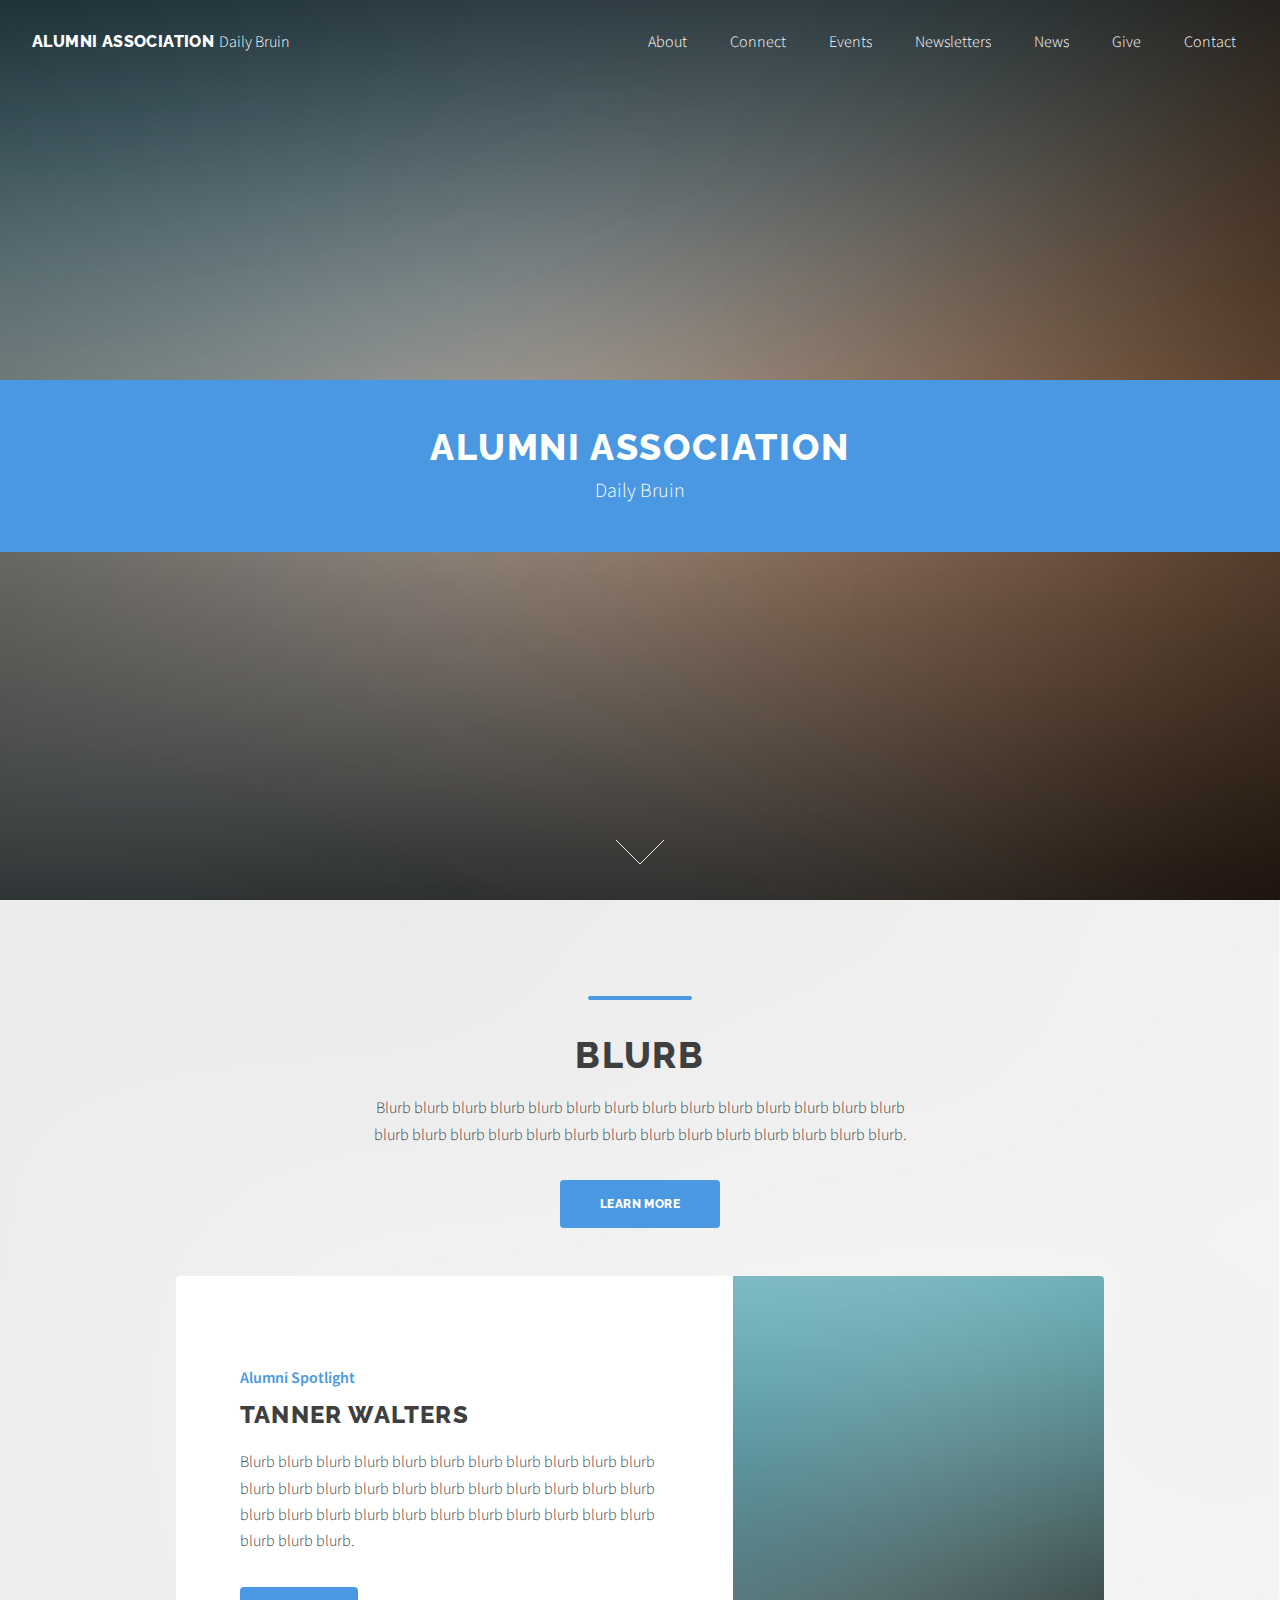
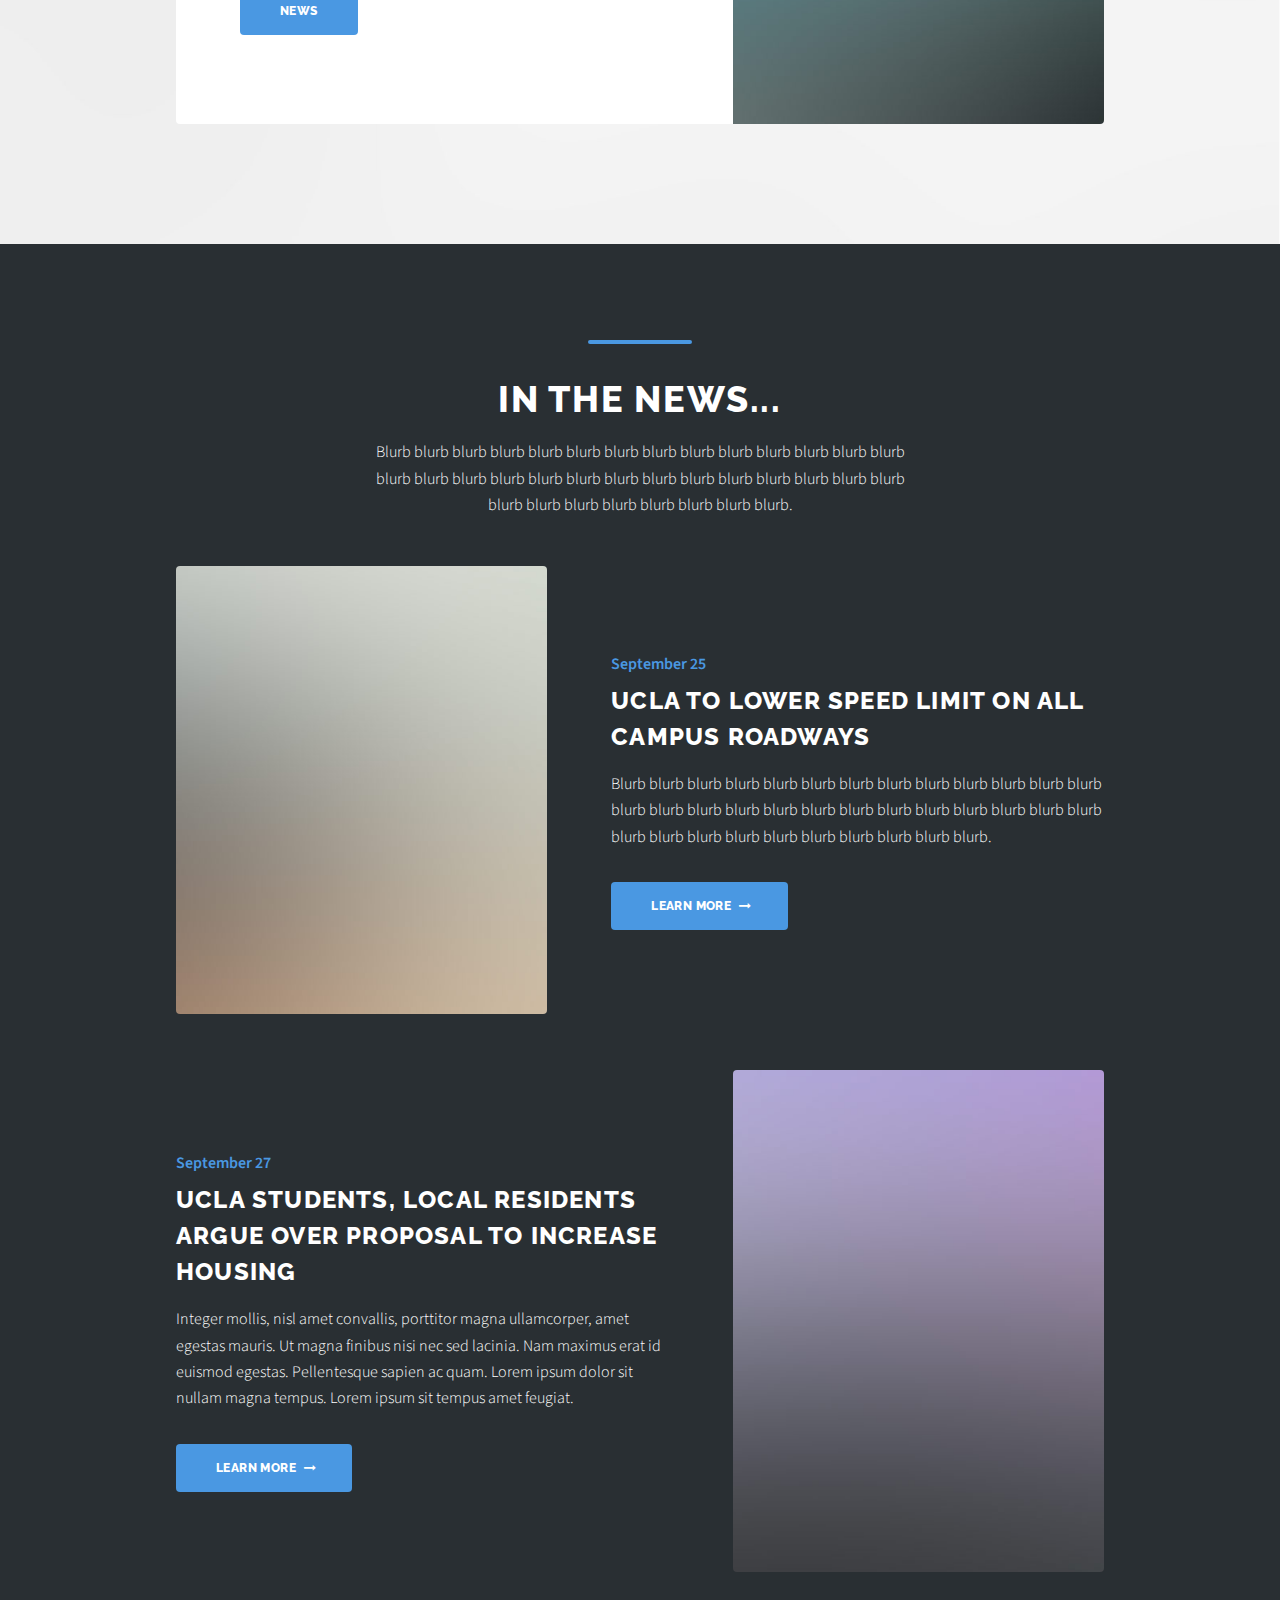
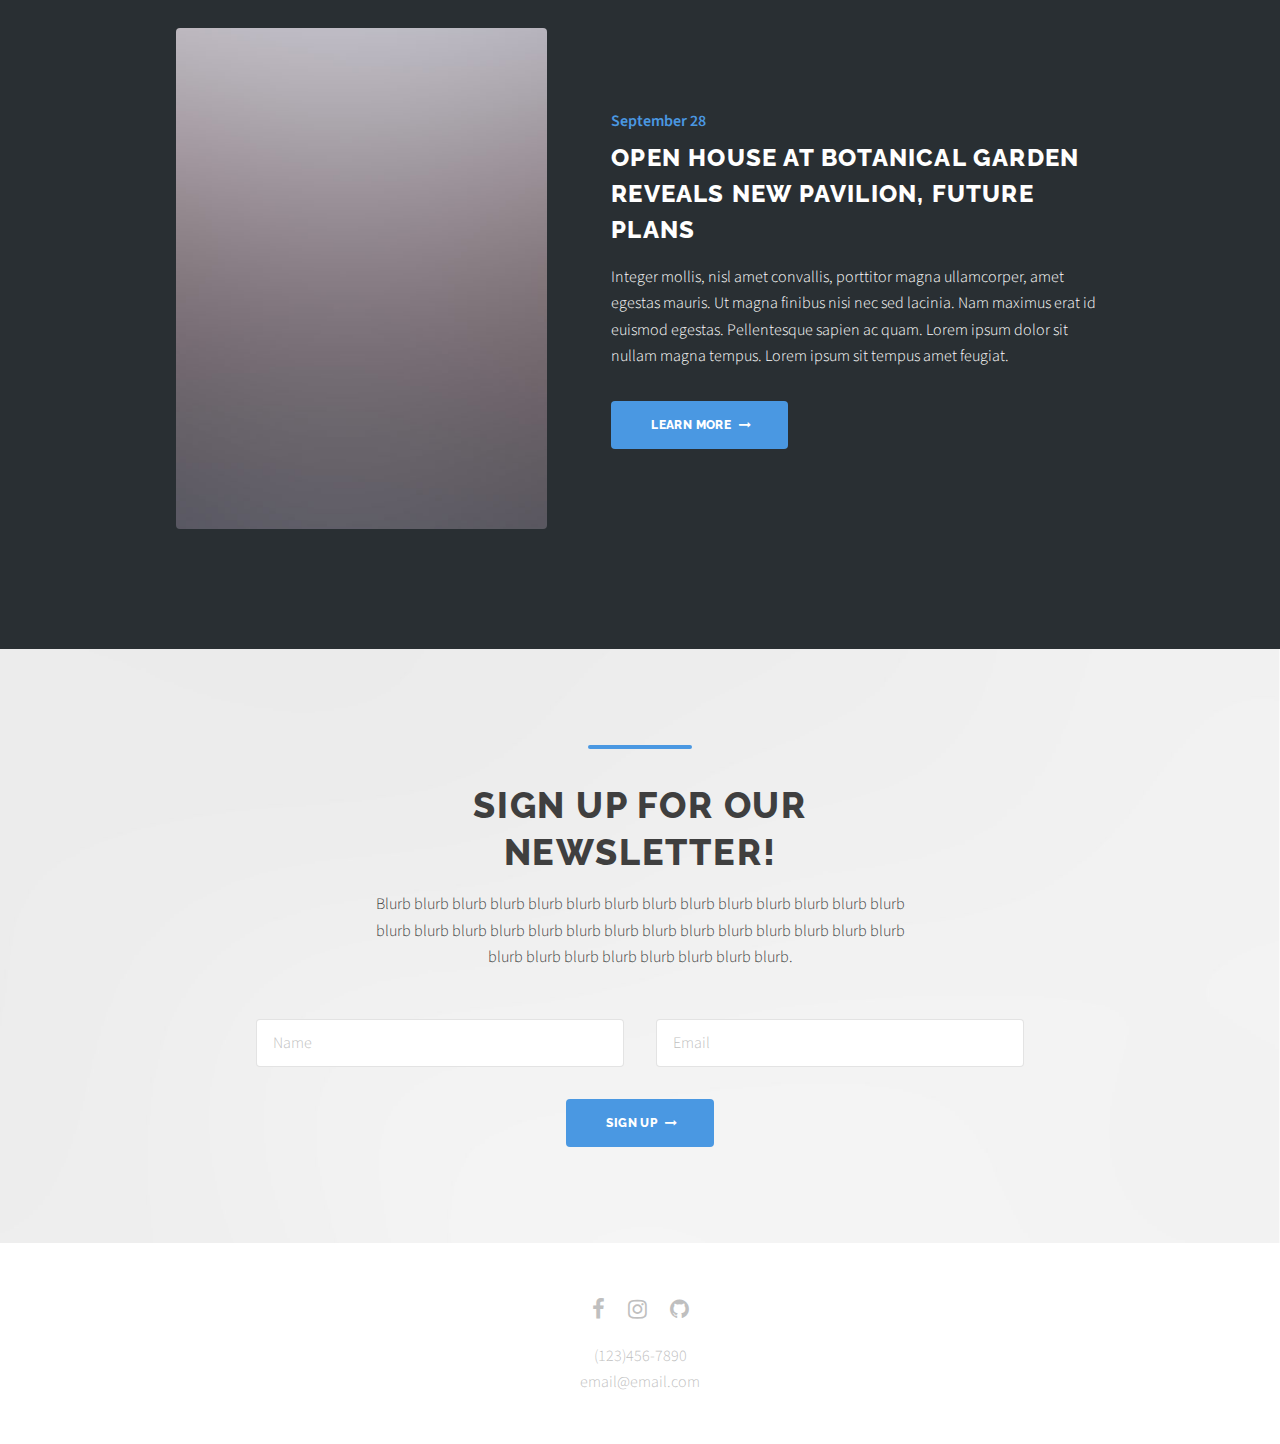
==== index.html @ 94f905a7 "initial commit" ====
<!DOCTYPE HTML>
<html>
	<head>
		<title>Untitled</title>
		<meta charset="utf-8" />
		<meta name="viewport" content="width=device-width, initial-scale=1" />
		<link rel="stylesheet" href="assets/css/main.css" />
	</head>
	<body>

		<!-- Wrapper -->
			<div id="wrapper">

				<!-- Header -->
					<header id="header" class="alt">

						<!-- Logo -->
							<div class="logo">
								<a href="index.html"><strong>Alumni Association </strong>Daily Bruin</a>
							</div>

						<!-- Nav -->
							<nav id="nav">
								<ul>
									<li><a href="about.html">About</a></li>
									<li><a href="connect.html">Connect</a></li>
									<li><a href="events.html">Events</a></li>
									<li><a href="newsletters.html">Newsletters</a></li>
									<li><a href="news.html">News</a></li>
									<li><a href="give.html">Give</a></li>
									<li><a href="contact.html">Contact</a></li>
									<!-- <li>
										<a href="#" class="icon fa-angle-down">Dropdown</a>
										<ul>
											<li><a href="#">Option One</a></li>
											<li><a href="#">Option Two</a></li>
											<li><a href="#">Option Three</a></li>
											<li>
												<a href="#">Submenu</a>
												<ul>
													<li><a href="#">Option One</a></li>
													<li><a href="#">Option Two</a></li>
													<li><a href="#">Option Three</a></li>
													<li><a href="#">Option Four</a></li>
												</ul>
											</li>
										</ul>
									</li> -->
								</ul>
							</nav>

					</header>

				<!-- Banner -->
					<section id="banner">
						<div class="content">
							<h1>Alumni Association</h1>
							<p>Daily Bruin</p>
						</div>
						<a href="#first" class="more scrolly">Learn More</a>
					</section>

				<!-- Section -->
					<section class="main alt" id="first">
						<header>
							<h2>Blurb</h2>
							<p>Blurb blurb blurb blurb blurb blurb blurb blurb blurb blurb blurb blurb blurb blurb blurb blurb blurb blurb blurb blurb blurb blurb blurb blurb blurb blurb blurb blurb.</p>
							<button href="">Learn more</button>
						</header>
						<div class="inner">
							<article class="post style2">
								<div class="content">
									<header>
										<span class="category">Alumni Spotlight</span>
										<h3>Tanner Walters</h3>
									</header>
									<p>Blurb blurb blurb blurb blurb blurb blurb blurb blurb blurb blurb blurb blurb blurb blurb blurb blurb blurb blurb blurb blurb blurb blurb blurb blurb blurb blurb blurb blurb blurb blurb blurb blurb blurb blurb blurb.</p>
									<ul class="actions">
										<li><a href="#" class="button">News</a></li>
									</ul>
								</div>
								<div class="image" data-position="center"><img src="images/pic05.jpg" alt="" /></div>
							</article>
							<!-- <article class="post style2 alt">
								<div class="content">
									<header>
										<span class="category">Magna sed</span>
										<h3>Integer nulla</h3>
									</header>
									<p>Integer mollis, nisl amet convallis, porttitor magna ullamcorper, amet egestas mauris. Ut magna finibus nisi nec sed lacinia. Nam maximus erat id euismod egestas. Pellentesque sapien ac quam. Lorem ipsum dolor sit nullam magna tempus.</p>
									<ul class="actions">
										<li><a href="#" class="button next">Learn More</a></li>
									</ul>
								</div>
								<div class="image" data-position="center"><img src="images/pic06.jpg" alt="" /></div>
							</article> -->
						</div>
					</section>

				<!-- Section -->
					<!-- <section class="main">
						<header>
							<h2>Mauris sed lorem</h2>
							<p>Aenean ornare velit lacus varius enim ullamcorper proin aliquam facilisis ante sed etiam magna interdum congue. Sed consequat amet dolor magna consequat. Lorem ipsum dolor amet nullam sed etiam veroeros.</p>
						</header>
						<div class="inner">
							<ul class="faces">
								<li>
									<span class="image"><img src="images/pic01.jpg" alt="" /></span>
									<h3>Jane Doe</h3>
									<p>Sed magna etiam</p>
								</li>
								<li>
									<span class="image"><img src="images/pic02.jpg" alt="" /></span>
									<h3>John Smith</h3>
									<p>Ipsum et dolor</p>
								</li>
								<li>
									<span class="image"><img src="images/pic03.jpg" alt="" /></span>
									<h3>Kate Anderson</h3>
									<p>Euismod convallis</p>
								</li>
								<li>
									<span class="image"><img src="images/pic04.jpg" alt="" /></span>
									<h3>Alex Marks</h3>
									<p>Mauris aliquam</p>
								</li>
							</ul>
						</div>
					</section> -->

				<!-- Section -->
					<section class="main accent2">
						<header>
							<h2>In the news...</h2>
							<p>Blurb blurb blurb blurb blurb blurb blurb blurb blurb blurb blurb blurb blurb blurb blurb blurb blurb blurb blurb blurb blurb blurb blurb blurb blurb blurb blurb blurb blurb blurb blurb blurb blurb blurb blurb blurb.</p>
						</header>
						<div class="inner">
							<article class="post alt">
								<div class="content">
									<header>
										<span class="category">September 25</span>
										<h3>UCLA to lower speed limit on all campus roadways</h3>
									</header>
									<p>Blurb blurb blurb blurb blurb blurb blurb blurb blurb blurb blurb blurb blurb blurb blurb blurb blurb blurb blurb blurb blurb blurb blurb blurb blurb blurb blurb blurb blurb blurb blurb blurb blurb blurb blurb blurb.</p>
									<ul class="actions">
										<li><a href="#" class="button next">Learn More</a></li>
									</ul>
								</div>
								<div class="image" data-position="center"><img src="images/pic07.jpg" alt="" /></div>
							</article>
							<article class="post">
								<div class="content">
									<header>
										<span class="category">September 27</span>
										<h3>UCLA students, local residents argue over proposal to increase housing</h3>
									</header>
									<p>Integer mollis, nisl amet convallis, porttitor magna ullamcorper, amet egestas mauris. Ut magna finibus nisi nec sed lacinia. Nam maximus erat id euismod egestas. Pellentesque sapien ac quam. Lorem ipsum dolor sit nullam magna tempus. Lorem ipsum sit tempus amet feugiat.</p>
									<ul class="actions">
										<li><a href="#" class="button next">Learn More</a></li>
									</ul>
								</div>
								<div class="image" data-position="center"><img src="images/pic08.jpg" alt="" /></div>
							</article>
							<article class="post alt">
								<div class="content">
									<header>
										<span class="category">September 28</span>
										<h3>Open house at botanical garden reveals new pavilion, future plans</h3>
									</header>
									<p>Integer mollis, nisl amet convallis, porttitor magna ullamcorper, amet egestas mauris. Ut magna finibus nisi nec sed lacinia. Nam maximus erat id euismod egestas. Pellentesque sapien ac quam. Lorem ipsum dolor sit nullam magna tempus. Lorem ipsum sit tempus amet feugiat.</p>
									<ul class="actions">
										<li><a href="#" class="button next">Learn More</a></li>
									</ul>
								</div>
								<div class="image" data-position="center"><img src="images/pic09.jpg" alt="" /></div>
							</article>
						</div>
					</section>

				<!-- Section -->
					<section class="main alt special">
						<header>
							<h2>Sign up for our newsletter!</h2>
							<p>Blurb blurb blurb blurb blurb blurb blurb blurb blurb blurb blurb blurb blurb blurb blurb blurb blurb blurb blurb blurb blurb blurb blurb blurb blurb blurb blurb blurb blurb blurb blurb blurb blurb blurb blurb blurb.</p>
						</header>
						<div class="inner narrow">
							<form action="#" method="post">
								<div class="field half">
									<input name="name" id="name" placeholder="Name" type="text" />
								</div>
								<div class="field half">
									<input name="email" id="email" placeholder="Email" type="email" />
								</div>
								<ul class="actions">
									<li><button class="button next" type="submit">Sign up</button></li>
								</ul>
							</form>
						</div>
					</section>

				<!-- Footer -->
					<footer id="footer">
						<ul class="icons">
							<!-- <li><a href="#" class="icon alt fa-twitter"><span class="label">Twitter</span></a></li> -->
							<li><a href="#" class="icon alt fa-facebook"><span class="label">Facebook</span></a></li>
							<li><a href="#" class="icon alt fa-instagram"><span class="label">Instagram</span></a></li>
							<li><a href="#" class="icon alt fa-github"><span class="label">GitHub</span></a></li>
							<!-- <li><a href="#" class="icon alt fa-phone"><span class="label">Phone</span></a></li> -->
							<!-- <li><a href="#" class="icon alt fa-envelope-o"><span class="label">Email</span></a></li> -->
						</ul>
						<p class="copyright">
							(123)456-7890<br>
							email@email.com						
						</p>
					</footer>

			</div>

		<!-- Scripts -->
			<script src="assets/js/jquery.min.js"></script>
			<script src="assets/js/jquery.dropotron.min.js"></script>
			<script src="assets/js/jquery.scrollex.min.js"></script>
			<script src="assets/js/jquery.scrolly.min.js"></script>
			<script src="assets/js/skel.min.js"></script>
			<script src="assets/js/util.js"></script>
			<script src="assets/js/main.js"></script>

	</body>
</html>
---- assets/css/main.css ----
@import url(font-awesome.min.css);
@import url("https://fonts.googleapis.com/css?family=Raleway:800|Source+Sans+Pro:300,300i,600,600i");

/* Reset */

	html, body, div, span, applet, object, iframe, h1, h2, h3, h4, h5, h6, p, blockquote, pre, a, abbr, acronym, address, big, cite, code, del, dfn, em, img, ins, kbd, q, s, samp, small, strike, strong, sub, sup, tt, var, b, u, i, center, dl, dt, dd, ol, ul, li, fieldset, form, label, legend, table, caption, tbody, tfoot, thead, tr, th, td, article, aside, canvas, details, embed, figure, figcaption, footer, header, hgroup, menu, nav, output, ruby, section, summary, time, mark, audio, video {
		margin: 0;
		padding: 0;
		border: 0;
		font-size: 100%;
		font: inherit;
		vertical-align: baseline;
	}

	article, aside, details, figcaption, figure, footer, header, hgroup, menu, nav, section {
		display: block;
	}

	body {
		line-height: 1;
	}

	ol, ul {
		list-style: none;
	}

	blockquote, q {
		quotes: none;
	}

	blockquote:before, blockquote:after, q:before, q:after {
		content: '';
		content: none;
	}

	table {
		border-collapse: collapse;
		border-spacing: 0;
	}

	body {
		-webkit-text-size-adjust: none;
	}

/* Box Model */

	*, *:before, *:after {
		-moz-box-sizing: border-box;
		-webkit-box-sizing: border-box;
		box-sizing: border-box;
	}

/* Grid */

	.row {
		border-bottom: solid 1px transparent;
		-moz-box-sizing: border-box;
		-webkit-box-sizing: border-box;
		box-sizing: border-box;
	}

	.row > * {
		float: left;
		-moz-box-sizing: border-box;
		-webkit-box-sizing: border-box;
		box-sizing: border-box;
	}

	.row:after, .row:before {
		content: '';
		display: block;
		clear: both;
		height: 0;
	}

	.row.uniform > * > :first-child {
		margin-top: 0;
	}

	.row.uniform > * > :last-child {
		margin-bottom: 0;
	}

	.row.\30 \25 > * {
		padding: 0 0 0 0rem;
	}

	.row.\30 \25 {
		margin: 0 0 -1px 0rem;
	}

	.row.uniform.\30 \25 > * {
		padding: 0rem 0 0 0rem;
	}

	.row.uniform.\30 \25 {
		margin: 0rem 0 -1px 0rem;
	}

	.row > * {
		padding: 0 0 0 1.5rem;
	}

	.row {
		margin: 0 0 -1px -1.5rem;
	}

	.row.uniform > * {
		padding: 1.5rem 0 0 1.5rem;
	}

	.row.uniform {
		margin: -1.5rem 0 -1px -1.5rem;
	}

	.row.\32 00\25 > * {
		padding: 0 0 0 3rem;
	}

	.row.\32 00\25 {
		margin: 0 0 -1px -3rem;
	}

	.row.uniform.\32 00\25 > * {
		padding: 3rem 0 0 3rem;
	}

	.row.uniform.\32 00\25 {
		margin: -3rem 0 -1px -3rem;
	}

	.row.\31 50\25 > * {
		padding: 0 0 0 2.25rem;
	}

	.row.\31 50\25 {
		margin: 0 0 -1px -2.25rem;
	}

	.row.uniform.\31 50\25 > * {
		padding: 2.25rem 0 0 2.25rem;
	}

	.row.uniform.\31 50\25 {
		margin: -2.25rem 0 -1px -2.25rem;
	}

	.row.\35 0\25 > * {
		padding: 0 0 0 0.75rem;
	}

	.row.\35 0\25 {
		margin: 0 0 -1px -0.75rem;
	}

	.row.uniform.\35 0\25 > * {
		padding: 0.75rem 0 0 0.75rem;
	}

	.row.uniform.\35 0\25 {
		margin: -0.75rem 0 -1px -0.75rem;
	}

	.row.\32 5\25 > * {
		padding: 0 0 0 0.375rem;
	}

	.row.\32 5\25 {
		margin: 0 0 -1px -0.375rem;
	}

	.row.uniform.\32 5\25 > * {
		padding: 0.375rem 0 0 0.375rem;
	}

	.row.uniform.\32 5\25 {
		margin: -0.375rem 0 -1px -0.375rem;
	}

	.\31 2u, .\31 2u\24 {
		width: 100%;
		clear: none;
		margin-left: 0;
	}

	.\31 1u, .\31 1u\24 {
		width: 91.6666666667%;
		clear: none;
		margin-left: 0;
	}

	.\31 0u, .\31 0u\24 {
		width: 83.3333333333%;
		clear: none;
		margin-left: 0;
	}

	.\39 u, .\39 u\24 {
		width: 75%;
		clear: none;
		margin-left: 0;
	}

	.\38 u, .\38 u\24 {
		width: 66.6666666667%;
		clear: none;
		margin-left: 0;
	}

	.\37 u, .\37 u\24 {
		width: 58.3333333333%;
		clear: none;
		margin-left: 0;
	}

	.\36 u, .\36 u\24 {
		width: 50%;
		clear: none;
		margin-left: 0;
	}

	.\35 u, .\35 u\24 {
		width: 41.6666666667%;
		clear: none;
		margin-left: 0;
	}

	.\34 u, .\34 u\24 {
		width: 33.3333333333%;
		clear: none;
		margin-left: 0;
	}

	.\33 u, .\33 u\24 {
		width: 25%;
		clear: none;
		margin-left: 0;
	}

	.\32 u, .\32 u\24 {
		width: 16.6666666667%;
		clear: none;
		margin-left: 0;
	}

	.\31 u, .\31 u\24 {
		width: 8.3333333333%;
		clear: none;
		margin-left: 0;
	}

	.\31 2u\24 + *,
	.\31 1u\24 + *,
	.\31 0u\24 + *,
	.\39 u\24 + *,
	.\38 u\24 + *,
	.\37 u\24 + *,
	.\36 u\24 + *,
	.\35 u\24 + *,
	.\34 u\24 + *,
	.\33 u\24 + *,
	.\32 u\24 + *,
	.\31 u\24 + * {
		clear: left;
	}

	.\-11u {
		margin-left: 91.66667%;
	}

	.\-10u {
		margin-left: 83.33333%;
	}

	.\-9u {
		margin-left: 75%;
	}

	.\-8u {
		margin-left: 66.66667%;
	}

	.\-7u {
		margin-left: 58.33333%;
	}

	.\-6u {
		margin-left: 50%;
	}

	.\-5u {
		margin-left: 41.66667%;
	}

	.\-4u {
		margin-left: 33.33333%;
	}

	.\-3u {
		margin-left: 25%;
	}

	.\-2u {
		margin-left: 16.66667%;
	}

	.\-1u {
		margin-left: 8.33333%;
	}

	@media screen and (max-width: 1680px) {

		.row > * {
			padding: 0 0 0 1.5rem;
		}

		.row {
			margin: 0 0 -1px -1.5rem;
		}

		.row.uniform > * {
			padding: 1.5rem 0 0 1.5rem;
		}

		.row.uniform {
			margin: -1.5rem 0 -1px -1.5rem;
		}

		.row.\32 00\25 > * {
			padding: 0 0 0 3rem;
		}

		.row.\32 00\25 {
			margin: 0 0 -1px -3rem;
		}

		.row.uniform.\32 00\25 > * {
			padding: 3rem 0 0 3rem;
		}

		.row.uniform.\32 00\25 {
			margin: -3rem 0 -1px -3rem;
		}

		.row.\31 50\25 > * {
			padding: 0 0 0 2.25rem;
		}

		.row.\31 50\25 {
			margin: 0 0 -1px -2.25rem;
		}

		.row.uniform.\31 50\25 > * {
			padding: 2.25rem 0 0 2.25rem;
		}

		.row.uniform.\31 50\25 {
			margin: -2.25rem 0 -1px -2.25rem;
		}

		.row.\35 0\25 > * {
			padding: 0 0 0 0.75rem;
		}

		.row.\35 0\25 {
			margin: 0 0 -1px -0.75rem;
		}

		.row.uniform.\35 0\25 > * {
			padding: 0.75rem 0 0 0.75rem;
		}

		.row.uniform.\35 0\25 {
			margin: -0.75rem 0 -1px -0.75rem;
		}

		.row.\32 5\25 > * {
			padding: 0 0 0 0.375rem;
		}

		.row.\32 5\25 {
			margin: 0 0 -1px -0.375rem;
		}

		.row.uniform.\32 5\25 > * {
			padding: 0.375rem 0 0 0.375rem;
		}

		.row.uniform.\32 5\25 {
			margin: -0.375rem 0 -1px -0.375rem;
		}

		.\31 2u\28xlarge\29, .\31 2u\24\28xlarge\29 {
			width: 100%;
			clear: none;
			margin-left: 0;
		}

		.\31 1u\28xlarge\29, .\31 1u\24\28xlarge\29 {
			width: 91.6666666667%;
			clear: none;
			margin-left: 0;
		}

		.\31 0u\28xlarge\29, .\31 0u\24\28xlarge\29 {
			width: 83.3333333333%;
			clear: none;
			margin-left: 0;
		}

		.\39 u\28xlarge\29, .\39 u\24\28xlarge\29 {
			width: 75%;
			clear: none;
			margin-left: 0;
		}

		.\38 u\28xlarge\29, .\38 u\24\28xlarge\29 {
			width: 66.6666666667%;
			clear: none;
			margin-left: 0;
		}

		.\37 u\28xlarge\29, .\37 u\24\28xlarge\29 {
			width: 58.3333333333%;
			clear: none;
			margin-left: 0;
		}

		.\36 u\28xlarge\29, .\36 u\24\28xlarge\29 {
			width: 50%;
			clear: none;
			margin-left: 0;
		}

		.\35 u\28xlarge\29, .\35 u\24\28xlarge\29 {
			width: 41.6666666667%;
			clear: none;
			margin-left: 0;
		}

		.\34 u\28xlarge\29, .\34 u\24\28xlarge\29 {
			width: 33.3333333333%;
			clear: none;
			margin-left: 0;
		}

		.\33 u\28xlarge\29, .\33 u\24\28xlarge\29 {
			width: 25%;
			clear: none;
			margin-left: 0;
		}

		.\32 u\28xlarge\29, .\32 u\24\28xlarge\29 {
			width: 16.6666666667%;
			clear: none;
			margin-left: 0;
		}

		.\31 u\28xlarge\29, .\31 u\24\28xlarge\29 {
			width: 8.3333333333%;
			clear: none;
			margin-left: 0;
		}

		.\31 2u\24\28xlarge\29 + *,
		.\31 1u\24\28xlarge\29 + *,
		.\31 0u\24\28xlarge\29 + *,
		.\39 u\24\28xlarge\29 + *,
		.\38 u\24\28xlarge\29 + *,
		.\37 u\24\28xlarge\29 + *,
		.\36 u\24\28xlarge\29 + *,
		.\35 u\24\28xlarge\29 + *,
		.\34 u\24\28xlarge\29 + *,
		.\33 u\24\28xlarge\29 + *,
		.\32 u\24\28xlarge\29 + *,
		.\31 u\24\28xlarge\29 + * {
			clear: left;
		}

		.\-11u\28xlarge\29 {
			margin-left: 91.66667%;
		}

		.\-10u\28xlarge\29 {
			margin-left: 83.33333%;
		}

		.\-9u\28xlarge\29 {
			margin-left: 75%;
		}

		.\-8u\28xlarge\29 {
			margin-left: 66.66667%;
		}

		.\-7u\28xlarge\29 {
			margin-left: 58.33333%;
		}

		.\-6u\28xlarge\29 {
			margin-left: 50%;
		}

		.\-5u\28xlarge\29 {
			margin-left: 41.66667%;
		}

		.\-4u\28xlarge\29 {
			margin-left: 33.33333%;
		}

		.\-3u\28xlarge\29 {
			margin-left: 25%;
		}

		.\-2u\28xlarge\29 {
			margin-left: 16.66667%;
		}

		.\-1u\28xlarge\29 {
			margin-left: 8.33333%;
		}

	}

	@media screen and (max-width: 1280px) {

		.row > * {
			padding: 0 0 0 1.5rem;
		}

		.row {
			margin: 0 0 -1px -1.5rem;
		}

		.row.uniform > * {
			padding: 1.5rem 0 0 1.5rem;
		}

		.row.uniform {
			margin: -1.5rem 0 -1px -1.5rem;
		}

		.row.\32 00\25 > * {
			padding: 0 0 0 3rem;
		}

		.row.\32 00\25 {
			margin: 0 0 -1px -3rem;
		}

		.row.uniform.\32 00\25 > * {
			padding: 3rem 0 0 3rem;
		}

		.row.uniform.\32 00\25 {
			margin: -3rem 0 -1px -3rem;
		}

		.row.\31 50\25 > * {
			padding: 0 0 0 2.25rem;
		}

		.row.\31 50\25 {
			margin: 0 0 -1px -2.25rem;
		}

		.row.uniform.\31 50\25 > * {
			padding: 2.25rem 0 0 2.25rem;
		}

		.row.uniform.\31 50\25 {
			margin: -2.25rem 0 -1px -2.25rem;
		}

		.row.\35 0\25 > * {
			padding: 0 0 0 0.75rem;
		}

		.row.\35 0\25 {
			margin: 0 0 -1px -0.75rem;
		}

		.row.uniform.\35 0\25 > * {
			padding: 0.75rem 0 0 0.75rem;
		}

		.row.uniform.\35 0\25 {
			margin: -0.75rem 0 -1px -0.75rem;
		}

		.row.\32 5\25 > * {
			padding: 0 0 0 0.375rem;
		}

		.row.\32 5\25 {
			margin: 0 0 -1px -0.375rem;
		}

		.row.uniform.\32 5\25 > * {
			padding: 0.375rem 0 0 0.375rem;
		}

		.row.uniform.\32 5\25 {
			margin: -0.375rem 0 -1px -0.375rem;
		}

		.\31 2u\28large\29, .\31 2u\24\28large\29 {
			width: 100%;
			clear: none;
			margin-left: 0;
		}

		.\31 1u\28large\29, .\31 1u\24\28large\29 {
			width: 91.6666666667%;
			clear: none;
			margin-left: 0;
		}

		.\31 0u\28large\29, .\31 0u\24\28large\29 {
			width: 83.3333333333%;
			clear: none;
			margin-left: 0;
		}

		.\39 u\28large\29, .\39 u\24\28large\29 {
			width: 75%;
			clear: none;
			margin-left: 0;
		}

		.\38 u\28large\29, .\38 u\24\28large\29 {
			width: 66.6666666667%;
			clear: none;
			margin-left: 0;
		}

		.\37 u\28large\29, .\37 u\24\28large\29 {
			width: 58.3333333333%;
			clear: none;
			margin-left: 0;
		}

		.\36 u\28large\29, .\36 u\24\28large\29 {
			width: 50%;
			clear: none;
			margin-left: 0;
		}

		.\35 u\28large\29, .\35 u\24\28large\29 {
			width: 41.6666666667%;
			clear: none;
			margin-left: 0;
		}

		.\34 u\28large\29, .\34 u\24\28large\29 {
			width: 33.3333333333%;
			clear: none;
			margin-left: 0;
		}

		.\33 u\28large\29, .\33 u\24\28large\29 {
			width: 25%;
			clear: none;
			margin-left: 0;
		}

		.\32 u\28large\29, .\32 u\24\28large\29 {
			width: 16.6666666667%;
			clear: none;
			margin-left: 0;
		}

		.\31 u\28large\29, .\31 u\24\28large\29 {
			width: 8.3333333333%;
			clear: none;
			margin-left: 0;
		}

		.\31 2u\24\28large\29 + *,
		.\31 1u\24\28large\29 + *,
		.\31 0u\24\28large\29 + *,
		.\39 u\24\28large\29 + *,
		.\38 u\24\28large\29 + *,
		.\37 u\24\28large\29 + *,
		.\36 u\24\28large\29 + *,
		.\35 u\24\28large\29 + *,
		.\34 u\24\28large\29 + *,
		.\33 u\24\28large\29 + *,
		.\32 u\24\28large\29 + *,
		.\31 u\24\28large\29 + * {
			clear: left;
		}

		.\-11u\28large\29 {
			margin-left: 91.66667%;
		}

		.\-10u\28large\29 {
			margin-left: 83.33333%;
		}

		.\-9u\28large\29 {
			margin-left: 75%;
		}

		.\-8u\28large\29 {
			margin-left: 66.66667%;
		}

		.\-7u\28large\29 {
			margin-left: 58.33333%;
		}

		.\-6u\28large\29 {
			margin-left: 50%;
		}

		.\-5u\28large\29 {
			margin-left: 41.66667%;
		}

		.\-4u\28large\29 {
			margin-left: 33.33333%;
		}

		.\-3u\28large\29 {
			margin-left: 25%;
		}

		.\-2u\28large\29 {
			margin-left: 16.66667%;
		}

		.\-1u\28large\29 {
			margin-left: 8.33333%;
		}

	}

	@media screen and (max-width: 980px) {

		.row > * {
			padding: 0 0 0 1.5rem;
		}

		.row {
			margin: 0 0 -1px -1.5rem;
		}

		.row.uniform > * {
			padding: 1.5rem 0 0 1.5rem;
		}

		.row.uniform {
			margin: -1.5rem 0 -1px -1.5rem;
		}

		.row.\32 00\25 > * {
			padding: 0 0 0 3rem;
		}

		.row.\32 00\25 {
			margin: 0 0 -1px -3rem;
		}

		.row.uniform.\32 00\25 > * {
			padding: 3rem 0 0 3rem;
		}

		.row.uniform.\32 00\25 {
			margin: -3rem 0 -1px -3rem;
		}

		.row.\31 50\25 > * {
			padding: 0 0 0 2.25rem;
		}

		.row.\31 50\25 {
			margin: 0 0 -1px -2.25rem;
		}

		.row.uniform.\31 50\25 > * {
			padding: 2.25rem 0 0 2.25rem;
		}

		.row.uniform.\31 50\25 {
			margin: -2.25rem 0 -1px -2.25rem;
		}

		.row.\35 0\25 > * {
			padding: 0 0 0 0.75rem;
		}

		.row.\35 0\25 {
			margin: 0 0 -1px -0.75rem;
		}

		.row.uniform.\35 0\25 > * {
			padding: 0.75rem 0 0 0.75rem;
		}

		.row.uniform.\35 0\25 {
			margin: -0.75rem 0 -1px -0.75rem;
		}

		.row.\32 5\25 > * {
			padding: 0 0 0 0.375rem;
		}

		.row.\32 5\25 {
			margin: 0 0 -1px -0.375rem;
		}

		.row.uniform.\32 5\25 > * {
			padding: 0.375rem 0 0 0.375rem;
		}

		.row.uniform.\32 5\25 {
			margin: -0.375rem 0 -1px -0.375rem;
		}

		.\31 2u\28medium\29, .\31 2u\24\28medium\29 {
			width: 100%;
			clear: none;
			margin-left: 0;
		}

		.\31 1u\28medium\29, .\31 1u\24\28medium\29 {
			width: 91.6666666667%;
			clear: none;
			margin-left: 0;
		}

		.\31 0u\28medium\29, .\31 0u\24\28medium\29 {
			width: 83.3333333333%;
			clear: none;
			margin-left: 0;
		}

		.\39 u\28medium\29, .\39 u\24\28medium\29 {
			width: 75%;
			clear: none;
			margin-left: 0;
		}

		.\38 u\28medium\29, .\38 u\24\28medium\29 {
			width: 66.6666666667%;
			clear: none;
			margin-left: 0;
		}

		.\37 u\28medium\29, .\37 u\24\28medium\29 {
			width: 58.3333333333%;
			clear: none;
			margin-left: 0;
		}

		.\36 u\28medium\29, .\36 u\24\28medium\29 {
			width: 50%;
			clear: none;
			margin-left: 0;
		}

		.\35 u\28medium\29, .\35 u\24\28medium\29 {
			width: 41.6666666667%;
			clear: none;
			margin-left: 0;
		}

		.\34 u\28medium\29, .\34 u\24\28medium\29 {
			width: 33.3333333333%;
			clear: none;
			margin-left: 0;
		}

		.\33 u\28medium\29, .\33 u\24\28medium\29 {
			width: 25%;
			clear: none;
			margin-left: 0;
		}

		.\32 u\28medium\29, .\32 u\24\28medium\29 {
			width: 16.6666666667%;
			clear: none;
			margin-left: 0;
		}

		.\31 u\28medium\29, .\31 u\24\28medium\29 {
			width: 8.3333333333%;
			clear: none;
			margin-left: 0;
		}

		.\31 2u\24\28medium\29 + *,
		.\31 1u\24\28medium\29 + *,
		.\31 0u\24\28medium\29 + *,
		.\39 u\24\28medium\29 + *,
		.\38 u\24\28medium\29 + *,
		.\37 u\24\28medium\29 + *,
		.\36 u\24\28medium\29 + *,
		.\35 u\24\28medium\29 + *,
		.\34 u\24\28medium\29 + *,
		.\33 u\24\28medium\29 + *,
		.\32 u\24\28medium\29 + *,
		.\31 u\24\28medium\29 + * {
			clear: left;
		}

		.\-11u\28medium\29 {
			margin-left: 91.66667%;
		}

		.\-10u\28medium\29 {
			margin-left: 83.33333%;
		}

		.\-9u\28medium\29 {
			margin-left: 75%;
		}

		.\-8u\28medium\29 {
			margin-left: 66.66667%;
		}

		.\-7u\28medium\29 {
			margin-left: 58.33333%;
		}

		.\-6u\28medium\29 {
			margin-left: 50%;
		}

		.\-5u\28medium\29 {
			margin-left: 41.66667%;
		}

		.\-4u\28medium\29 {
			margin-left: 33.33333%;
		}

		.\-3u\28medium\29 {
			margin-left: 25%;
		}

		.\-2u\28medium\29 {
			margin-left: 16.66667%;
		}

		.\-1u\28medium\29 {
			margin-left: 8.33333%;
		}

	}

	@media screen and (max-width: 736px) {

		.row > * {
			padding: 0 0 0 1.5rem;
		}

		.row {
			margin: 0 0 -1px -1.5rem;
		}

		.row.uniform > * {
			padding: 1.5rem 0 0 1.5rem;
		}

		.row.uniform {
			margin: -1.5rem 0 -1px -1.5rem;
		}

		.row.\32 00\25 > * {
			padding: 0 0 0 3rem;
		}

		.row.\32 00\25 {
			margin: 0 0 -1px -3rem;
		}

		.row.uniform.\32 00\25 > * {
			padding: 3rem 0 0 3rem;
		}

		.row.uniform.\32 00\25 {
			margin: -3rem 0 -1px -3rem;
		}

		.row.\31 50\25 > * {
			padding: 0 0 0 2.25rem;
		}

		.row.\31 50\25 {
			margin: 0 0 -1px -2.25rem;
		}

		.row.uniform.\31 50\25 > * {
			padding: 2.25rem 0 0 2.25rem;
		}

		.row.uniform.\31 50\25 {
			margin: -2.25rem 0 -1px -2.25rem;
		}

		.row.\35 0\25 > * {
			padding: 0 0 0 0.75rem;
		}

		.row.\35 0\25 {
			margin: 0 0 -1px -0.75rem;
		}

		.row.uniform.\35 0\25 > * {
			padding: 0.75rem 0 0 0.75rem;
		}

		.row.uniform.\35 0\25 {
			margin: -0.75rem 0 -1px -0.75rem;
		}

		.row.\32 5\25 > * {
			padding: 0 0 0 0.375rem;
		}

		.row.\32 5\25 {
			margin: 0 0 -1px -0.375rem;
		}

		.row.uniform.\32 5\25 > * {
			padding: 0.375rem 0 0 0.375rem;
		}

		.row.uniform.\32 5\25 {
			margin: -0.375rem 0 -1px -0.375rem;
		}

		.\31 2u\28small\29, .\31 2u\24\28small\29 {
			width: 100%;
			clear: none;
			margin-left: 0;
		}

		.\31 1u\28small\29, .\31 1u\24\28small\29 {
			width: 91.6666666667%;
			clear: none;
			margin-left: 0;
		}

		.\31 0u\28small\29, .\31 0u\24\28small\29 {
			width: 83.3333333333%;
			clear: none;
			margin-left: 0;
		}

		.\39 u\28small\29, .\39 u\24\28small\29 {
			width: 75%;
			clear: none;
			margin-left: 0;
		}

		.\38 u\28small\29, .\38 u\24\28small\29 {
			width: 66.6666666667%;
			clear: none;
			margin-left: 0;
		}

		.\37 u\28small\29, .\37 u\24\28small\29 {
			width: 58.3333333333%;
			clear: none;
			margin-left: 0;
		}

		.\36 u\28small\29, .\36 u\24\28small\29 {
			width: 50%;
			clear: none;
			margin-left: 0;
		}

		.\35 u\28small\29, .\35 u\24\28small\29 {
			width: 41.6666666667%;
			clear: none;
			margin-left: 0;
		}

		.\34 u\28small\29, .\34 u\24\28small\29 {
			width: 33.3333333333%;
			clear: none;
			margin-left: 0;
		}

		.\33 u\28small\29, .\33 u\24\28small\29 {
			width: 25%;
			clear: none;
			margin-left: 0;
		}

		.\32 u\28small\29, .\32 u\24\28small\29 {
			width: 16.6666666667%;
			clear: none;
			margin-left: 0;
		}

		.\31 u\28small\29, .\31 u\24\28small\29 {
			width: 8.3333333333%;
			clear: none;
			margin-left: 0;
		}

		.\31 2u\24\28small\29 + *,
		.\31 1u\24\28small\29 + *,
		.\31 0u\24\28small\29 + *,
		.\39 u\24\28small\29 + *,
		.\38 u\24\28small\29 + *,
		.\37 u\24\28small\29 + *,
		.\36 u\24\28small\29 + *,
		.\35 u\24\28small\29 + *,
		.\34 u\24\28small\29 + *,
		.\33 u\24\28small\29 + *,
		.\32 u\24\28small\29 + *,
		.\31 u\24\28small\29 + * {
			clear: left;
		}

		.\-11u\28small\29 {
			margin-left: 91.66667%;
		}

		.\-10u\28small\29 {
			margin-left: 83.33333%;
		}

		.\-9u\28small\29 {
			margin-left: 75%;
		}

		.\-8u\28small\29 {
			margin-left: 66.66667%;
		}

		.\-7u\28small\29 {
			margin-left: 58.33333%;
		}

		.\-6u\28small\29 {
			margin-left: 50%;
		}

		.\-5u\28small\29 {
			margin-left: 41.66667%;
		}

		.\-4u\28small\29 {
			margin-left: 33.33333%;
		}

		.\-3u\28small\29 {
			margin-left: 25%;
		}

		.\-2u\28small\29 {
			margin-left: 16.66667%;
		}

		.\-1u\28small\29 {
			margin-left: 8.33333%;
		}

	}

	@media screen and (max-width: 480px) {

		.row > * {
			padding: 0 0 0 1.5rem;
		}

		.row {
			margin: 0 0 -1px -1.5rem;
		}

		.row.uniform > * {
			padding: 1.5rem 0 0 1.5rem;
		}

		.row.uniform {
			margin: -1.5rem 0 -1px -1.5rem;
		}

		.row.\32 00\25 > * {
			padding: 0 0 0 3rem;
		}

		.row.\32 00\25 {
			margin: 0 0 -1px -3rem;
		}

		.row.uniform.\32 00\25 > * {
			padding: 3rem 0 0 3rem;
		}

		.row.uniform.\32 00\25 {
			margin: -3rem 0 -1px -3rem;
		}

		.row.\31 50\25 > * {
			padding: 0 0 0 2.25rem;
		}

		.row.\31 50\25 {
			margin: 0 0 -1px -2.25rem;
		}

		.row.uniform.\31 50\25 > * {
			padding: 2.25rem 0 0 2.25rem;
		}

		.row.uniform.\31 50\25 {
			margin: -2.25rem 0 -1px -2.25rem;
		}

		.row.\35 0\25 > * {
			padding: 0 0 0 0.75rem;
		}

		.row.\35 0\25 {
			margin: 0 0 -1px -0.75rem;
		}

		.row.uniform.\35 0\25 > * {
			padding: 0.75rem 0 0 0.75rem;
		}

		.row.uniform.\35 0\25 {
			margin: -0.75rem 0 -1px -0.75rem;
		}

		.row.\32 5\25 > * {
			padding: 0 0 0 0.375rem;
		}

		.row.\32 5\25 {
			margin: 0 0 -1px -0.375rem;
		}

		.row.uniform.\32 5\25 > * {
			padding: 0.375rem 0 0 0.375rem;
		}

		.row.uniform.\32 5\25 {
			margin: -0.375rem 0 -1px -0.375rem;
		}

		.\31 2u\28xsmall\29, .\31 2u\24\28xsmall\29 {
			width: 100%;
			clear: none;
			margin-left: 0;
		}

		.\31 1u\28xsmall\29, .\31 1u\24\28xsmall\29 {
			width: 91.6666666667%;
			clear: none;
			margin-left: 0;
		}

		.\31 0u\28xsmall\29, .\31 0u\24\28xsmall\29 {
			width: 83.3333333333%;
			clear: none;
			margin-left: 0;
		}

		.\39 u\28xsmall\29, .\39 u\24\28xsmall\29 {
			width: 75%;
			clear: none;
			margin-left: 0;
		}

		.\38 u\28xsmall\29, .\38 u\24\28xsmall\29 {
			width: 66.6666666667%;
			clear: none;
			margin-left: 0;
		}

		.\37 u\28xsmall\29, .\37 u\24\28xsmall\29 {
			width: 58.3333333333%;
			clear: none;
			margin-left: 0;
		}

		.\36 u\28xsmall\29, .\36 u\24\28xsmall\29 {
			width: 50%;
			clear: none;
			margin-left: 0;
		}

		.\35 u\28xsmall\29, .\35 u\24\28xsmall\29 {
			width: 41.6666666667%;
			clear: none;
			margin-left: 0;
		}

		.\34 u\28xsmall\29, .\34 u\24\28xsmall\29 {
			width: 33.3333333333%;
			clear: none;
			margin-left: 0;
		}

		.\33 u\28xsmall\29, .\33 u\24\28xsmall\29 {
			width: 25%;
			clear: none;
			margin-left: 0;
		}

		.\32 u\28xsmall\29, .\32 u\24\28xsmall\29 {
			width: 16.6666666667%;
			clear: none;
			margin-left: 0;
		}

		.\31 u\28xsmall\29, .\31 u\24\28xsmall\29 {
			width: 8.3333333333%;
			clear: none;
			margin-left: 0;
		}

		.\31 2u\24\28xsmall\29 + *,
		.\31 1u\24\28xsmall\29 + *,
		.\31 0u\24\28xsmall\29 + *,
		.\39 u\24\28xsmall\29 + *,
		.\38 u\24\28xsmall\29 + *,
		.\37 u\24\28xsmall\29 + *,
		.\36 u\24\28xsmall\29 + *,
		.\35 u\24\28xsmall\29 + *,
		.\34 u\24\28xsmall\29 + *,
		.\33 u\24\28xsmall\29 + *,
		.\32 u\24\28xsmall\29 + *,
		.\31 u\24\28xsmall\29 + * {
			clear: left;
		}

		.\-11u\28xsmall\29 {
			margin-left: 91.66667%;
		}

		.\-10u\28xsmall\29 {
			margin-left: 83.33333%;
		}

		.\-9u\28xsmall\29 {
			margin-left: 75%;
		}

		.\-8u\28xsmall\29 {
			margin-left: 66.66667%;
		}

		.\-7u\28xsmall\29 {
			margin-left: 58.33333%;
		}

		.\-6u\28xsmall\29 {
			margin-left: 50%;
		}

		.\-5u\28xsmall\29 {
			margin-left: 41.66667%;
		}

		.\-4u\28xsmall\29 {
			margin-left: 33.33333%;
		}

		.\-3u\28xsmall\29 {
			margin-left: 25%;
		}

		.\-2u\28xsmall\29 {
			margin-left: 16.66667%;
		}

		.\-1u\28xsmall\29 {
			margin-left: 8.33333%;
		}

	}

	@media screen and (max-width: 360px) {

		.row > * {
			padding: 0 0 0 1.5rem;
		}

		.row {
			margin: 0 0 -1px -1.5rem;
		}

		.row.uniform > * {
			padding: 1.5rem 0 0 1.5rem;
		}

		.row.uniform {
			margin: -1.5rem 0 -1px -1.5rem;
		}

		.row.\32 00\25 > * {
			padding: 0 0 0 3rem;
		}

		.row.\32 00\25 {
			margin: 0 0 -1px -3rem;
		}

		.row.uniform.\32 00\25 > * {
			padding: 3rem 0 0 3rem;
		}

		.row.uniform.\32 00\25 {
			margin: -3rem 0 -1px -3rem;
		}

		.row.\31 50\25 > * {
			padding: 0 0 0 2.25rem;
		}

		.row.\31 50\25 {
			margin: 0 0 -1px -2.25rem;
		}

		.row.uniform.\31 50\25 > * {
			padding: 2.25rem 0 0 2.25rem;
		}

		.row.uniform.\31 50\25 {
			margin: -2.25rem 0 -1px -2.25rem;
		}

		.row.\35 0\25 > * {
			padding: 0 0 0 0.75rem;
		}

		.row.\35 0\25 {
			margin: 0 0 -1px -0.75rem;
		}

		.row.uniform.\35 0\25 > * {
			padding: 0.75rem 0 0 0.75rem;
		}

		.row.uniform.\35 0\25 {
			margin: -0.75rem 0 -1px -0.75rem;
		}

		.row.\32 5\25 > * {
			padding: 0 0 0 0.375rem;
		}

		.row.\32 5\25 {
			margin: 0 0 -1px -0.375rem;
		}

		.row.uniform.\32 5\25 > * {
			padding: 0.375rem 0 0 0.375rem;
		}

		.row.uniform.\32 5\25 {
			margin: -0.375rem 0 -1px -0.375rem;
		}

		.\31 2u\28xxsmall\29, .\31 2u\24\28xxsmall\29 {
			width: 100%;
			clear: none;
			margin-left: 0;
		}

		.\31 1u\28xxsmall\29, .\31 1u\24\28xxsmall\29 {
			width: 91.6666666667%;
			clear: none;
			margin-left: 0;
		}

		.\31 0u\28xxsmall\29, .\31 0u\24\28xxsmall\29 {
			width: 83.3333333333%;
			clear: none;
			margin-left: 0;
		}

		.\39 u\28xxsmall\29, .\39 u\24\28xxsmall\29 {
			width: 75%;
			clear: none;
			margin-left: 0;
		}

		.\38 u\28xxsmall\29, .\38 u\24\28xxsmall\29 {
			width: 66.6666666667%;
			clear: none;
			margin-left: 0;
		}

		.\37 u\28xxsmall\29, .\37 u\24\28xxsmall\29 {
			width: 58.3333333333%;
			clear: none;
			margin-left: 0;
		}

		.\36 u\28xxsmall\29, .\36 u\24\28xxsmall\29 {
			width: 50%;
			clear: none;
			margin-left: 0;
		}

		.\35 u\28xxsmall\29, .\35 u\24\28xxsmall\29 {
			width: 41.6666666667%;
			clear: none;
			margin-left: 0;
		}

		.\34 u\28xxsmall\29, .\34 u\24\28xxsmall\29 {
			width: 33.3333333333%;
			clear: none;
			margin-left: 0;
		}

		.\33 u\28xxsmall\29, .\33 u\24\28xxsmall\29 {
			width: 25%;
			clear: none;
			margin-left: 0;
		}

		.\32 u\28xxsmall\29, .\32 u\24\28xxsmall\29 {
			width: 16.6666666667%;
			clear: none;
			margin-left: 0;
		}

		.\31 u\28xxsmall\29, .\31 u\24\28xxsmall\29 {
			width: 8.3333333333%;
			clear: none;
			margin-left: 0;
		}

		.\31 2u\24\28xxsmall\29 + *,
		.\31 1u\24\28xxsmall\29 + *,
		.\31 0u\24\28xxsmall\29 + *,
		.\39 u\24\28xxsmall\29 + *,
		.\38 u\24\28xxsmall\29 + *,
		.\37 u\24\28xxsmall\29 + *,
		.\36 u\24\28xxsmall\29 + *,
		.\35 u\24\28xxsmall\29 + *,
		.\34 u\24\28xxsmall\29 + *,
		.\33 u\24\28xxsmall\29 + *,
		.\32 u\24\28xxsmall\29 + *,
		.\31 u\24\28xxsmall\29 + * {
			clear: left;
		}

		.\-11u\28xxsmall\29 {
			margin-left: 91.66667%;
		}

		.\-10u\28xxsmall\29 {
			margin-left: 83.33333%;
		}

		.\-9u\28xxsmall\29 {
			margin-left: 75%;
		}

		.\-8u\28xxsmall\29 {
			margin-left: 66.66667%;
		}

		.\-7u\28xxsmall\29 {
			margin-left: 58.33333%;
		}

		.\-6u\28xxsmall\29 {
			margin-left: 50%;
		}

		.\-5u\28xxsmall\29 {
			margin-left: 41.66667%;
		}

		.\-4u\28xxsmall\29 {
			margin-left: 33.33333%;
		}

		.\-3u\28xxsmall\29 {
			margin-left: 25%;
		}

		.\-2u\28xxsmall\29 {
			margin-left: 16.66667%;
		}

		.\-1u\28xxsmall\29 {
			margin-left: 8.33333%;
		}

	}

	.row:after {
		height: 0.5px;
	}

/* Basic */

	@-ms-viewport {
		width: device-width;
	}

	body {
		-ms-overflow-style: scrollbar;
	}

	@media screen and (max-width: 480px) {

		html, body {
			min-width: 320px;
			overflow-x: hidden;
		}

	}

	body {
		background-color: #3f3f3f !important;
	}

		body.is-loading *, body.is-loading *:before, body.is-loading *:after {
			-moz-animation: none !important;
			-webkit-animation: none !important;
			-ms-animation: none !important;
			animation: none !important;
			-moz-transition: none !important;
			-webkit-transition: none !important;
			-ms-transition: none !important;
			transition: none !important;
		}

/* Type */

	html {
		font-size: 16pt;
	}

		@media screen and (max-width: 1680px) {

			html {
				font-size: 13pt;
			}

		}

		@media screen and (max-width: 1280px) {

			html {
				font-size: 12pt;
			}

		}

		@media screen and (max-width: 736px) {

			html {
				font-size: 11pt;
			}

		}

		@media screen and (max-width: 360px) {

			html {
				font-size: 10.5pt;
			}

		}

	body {
		background-color: #ffffff;
		color: #3f3f3f;
	}

	body, input, select, textarea {
		font-family: "Source Sans Pro", Helvetica, sans-serif;
		font-weight: 300;
		font-size: 1rem;
		line-height: 1.65;
	}

	a {
		-moz-transition: color 0.2s ease-in-out, border-color 0.2s ease-in-out, box-shadow 0.2s ease-in-out;
		-webkit-transition: color 0.2s ease-in-out, border-color 0.2s ease-in-out, box-shadow 0.2s ease-in-out;
		-ms-transition: color 0.2s ease-in-out, border-color 0.2s ease-in-out, box-shadow 0.2s ease-in-out;
		transition: color 0.2s ease-in-out, border-color 0.2s ease-in-out, box-shadow 0.2s ease-in-out;
		border-bottom: dotted 1px;
		text-decoration: none;
	}

		a:before, a strong {
			-moz-transition: color 0.2s ease-in-out, border-color 0.2s ease-in-out, box-shadow 0.2s ease-in-out;
			-webkit-transition: color 0.2s ease-in-out, border-color 0.2s ease-in-out, box-shadow 0.2s ease-in-out;
			-ms-transition: color 0.2s ease-in-out, border-color 0.2s ease-in-out, box-shadow 0.2s ease-in-out;
			transition: color 0.2s ease-in-out, border-color 0.2s ease-in-out, box-shadow 0.2s ease-in-out;
		}

		a:hover {
			border-bottom-color: transparent;
		}

			a:hover:before, a:hover strong {
				color: inherit !important;
			}

	strong, b {
		font-weight: 600;
	}

	em, i {
		font-style: italic;
	}

	p {
		margin: 0 0 2rem 0;
	}

	h1, h2, h3, h4, h5, h6 {
		font-family: "Raleway", Helvetica, sans-serif;
		font-weight: 800;
		line-height: 1.5;
		margin: 0 0 1rem 0;
		text-transform: uppercase;
		letter-spacing: 0.05em;
	}

		h1 a, h2 a, h3 a, h4 a, h5 a, h6 a {
			color: inherit;
			text-decoration: none;
		}

	h1 {
		font-size: 2.75rem;
		line-height: 1.3;
	}

	h2 {
		font-size: 2.25rem;
		line-height: 1.3;
	}

	h3 {
		font-size: 1.5rem;
	}

	h4 {
		font-size: 1.1rem;
	}

	h5 {
		font-size: 0.9rem;
	}

	h6 {
		font-size: 0.7rem;
	}

	@media screen and (max-width: 736px) {

		h1 {
			font-size: 2.25rem;
		}

		h2 {
			font-size: 1.5rem;
		}

		h3 {
			font-size: 1rem;
		}

		h4 {
			font-size: 0.9rem;
		}

		h5 {
			font-size: 0.8rem;
		}

		h6 {
			font-size: 0.7rem;
		}

	}

	sub {
		font-size: 0.8rem;
		position: relative;
		top: 0.5rem;
	}

	sup {
		font-size: 0.8rem;
		position: relative;
		top: -0.5rem;
	}

	blockquote {
		border-left: solid 4px;
		font-style: italic;
		margin: 0 0 2rem 0;
		padding: 0.5rem 0 0.5rem 2rem;
	}

	code {
		border-radius: 4px;
		border: solid 1px;
		font-family: "Courier New", monospace;
		font-size: 0.9rem;
		margin: 0 0.25rem;
		padding: 0.25rem 0.65rem;
	}

	pre {
		-webkit-overflow-scrolling: touch;
		font-family: "Courier New", monospace;
		font-size: 0.9rem;
		margin: 0 0 2rem 0;
	}

		pre code {
			display: block;
			line-height: 1.75;
			padding: 1rem 1.5rem;
			overflow-x: auto;
		}

	hr {
		border: 0;
		border-bottom: solid 1px;
		margin: 2rem 0;
	}

		hr.major {
			margin: 3rem 0;
		}

	.align-left {
		text-align: left;
	}

	.align-center {
		text-align: center;
	}

	.align-right {
		text-align: right;
	}

	input, select, textarea {
		color: #3f3f3f;
	}

	a {
		color: inherit;
	}

		a:hover {
			color: #4a98e2 !important;
		}

	strong, b {
		color: #3f3f3f;
	}

	h1, h2, h3, h4, h5, h6 {
		color: #3f3f3f;
	}

	blockquote {
		border-left-color: rgba(143, 143, 143, 0.25);
	}

	code {
		background: rgba(143, 143, 143, 0.075);
		border-color: rgba(143, 143, 143, 0.25);
	}

	hr {
		border-bottom-color: rgba(143, 143, 143, 0.25);
	}

/* Box */

	.box {
		border-radius: 4px;
		border: solid 1px;
		margin-bottom: 2rem;
		padding: 1.5rem;
	}

		.box > :last-child,
		.box > :last-child > :last-child,
		.box > :last-child > :last-child > :last-child {
			margin-bottom: 0;
		}

		.box.alt {
			border: 0;
			border-radius: 0;
			padding: 0;
		}

	.box {
		border-color: rgba(143, 143, 143, 0.25);
	}

/* Button */

	input[type="submit"],
	input[type="reset"],
	input[type="button"],
	button,
	.button {
		-moz-appearance: none;
		-webkit-appearance: none;
		-ms-appearance: none;
		appearance: none;
		-moz-transition: background-color 0.2s ease-in-out, color 0.2s ease-in-out;
		-webkit-transition: background-color 0.2s ease-in-out, color 0.2s ease-in-out;
		-ms-transition: background-color 0.2s ease-in-out, color 0.2s ease-in-out;
		transition: background-color 0.2s ease-in-out, color 0.2s ease-in-out;
		border-radius: 4px;
		border: 0;
		cursor: pointer;
		display: inline-block;
		font-family: "Raleway", Helvetica, sans-serif;
		font-weight: 800;
		font-size: 0.75rem;
		height: 3rem;
		line-height: 3.075rem;
		padding: 0 2.5rem;
		text-align: center;
		text-decoration: none;
		white-space: nowrap;
		text-transform: uppercase;
		letter-spacing: 0.025rem;
	}

		input[type="submit"].next,
		input[type="reset"].next,
		input[type="button"].next,
		button.next,
		.button.next {
			text-decoration: none;
		}

			input[type="submit"].next:before,
			input[type="reset"].next:before,
			input[type="button"].next:before,
			button.next:before,
			.button.next:before {
				-moz-osx-font-smoothing: grayscale;
				-webkit-font-smoothing: antialiased;
				font-family: FontAwesome;
				font-style: normal;
				font-weight: normal;
				text-transform: none !important;
			}

			input[type="submit"].next:before,
			input[type="reset"].next:before,
			input[type="button"].next:before,
			button.next:before,
			.button.next:before {
				content: '\f178';
				float: right;
				line-height: inherit;
				margin: 0 -0.25rem 0 0.5rem;
			}

		input[type="submit"].icon:before,
		input[type="reset"].icon:before,
		input[type="button"].icon:before,
		button.icon:before,
		.button.icon:before {
			margin-right: 0.5rem;
			margin-left: -0.25rem;
		}

		input[type="submit"].fit,
		input[type="reset"].fit,
		input[type="button"].fit,
		button.fit,
		.button.fit {
			display: block;
			margin: 0 0 1rem 0;
			width: 100%;
		}

		input[type="submit"].small,
		input[type="reset"].small,
		input[type="button"].small,
		button.small,
		.button.small {
			font-size: 0.6rem;
			height: 2.25rem;
			line-height: 2.30625rem;
			padding: 0 1.5rem;
		}

		input[type="submit"].big,
		input[type="reset"].big,
		input[type="button"].big,
		button.big,
		.button.big {
			font-size: 1rem;
			height: 3.75rem;
			line-height: 3.84375rem;
			padding: 0 2.5rem;
		}

		input[type="submit"].disabled, input[type="submit"]:disabled,
		input[type="reset"].disabled,
		input[type="reset"]:disabled,
		input[type="button"].disabled,
		input[type="button"]:disabled,
		button.disabled,
		button:disabled,
		.button.disabled,
		.button:disabled {
			-moz-pointer-events: none;
			-webkit-pointer-events: none;
			-ms-pointer-events: none;
			pointer-events: none;
			opacity: 0.25;
		}

	input[type="submit"],
	input[type="reset"],
	input[type="button"],
	button,
	.button {
		background-color: #4a98e2;
		color: #ffffff !important;
	}

		input[type="submit"]:hover,
		input[type="reset"]:hover,
		input[type="button"]:hover,
		button:hover,
		.button:hover {
			background-color: #60a5e6;
			color: #ffffff !important;
		}

		input[type="submit"]:active,
		input[type="reset"]:active,
		input[type="button"]:active,
		button:active,
		.button:active {
			background-color: #348bde;
		}

		input[type="submit"].alt,
		input[type="reset"].alt,
		input[type="button"].alt,
		button.alt,
		.button.alt {
			background-color: transparent;
			box-shadow: inset 0 0 0 2px rgba(143, 143, 143, 0.25);
			color: #3f3f3f !important;
		}

			input[type="submit"].alt:hover,
			input[type="reset"].alt:hover,
			input[type="button"].alt:hover,
			button.alt:hover,
			.button.alt:hover {
				background-color: rgba(143, 143, 143, 0.075);
			}

			input[type="submit"].alt.icon:before,
			input[type="reset"].alt.icon:before,
			input[type="button"].alt.icon:before,
			button.alt.icon:before,
			.button.alt.icon:before {
				color: #bfbfbf;
			}

/* Form */

	form {
		display: -moz-flex;
		display: -webkit-flex;
		display: -ms-flex;
		display: flex;
		-moz-flex-wrap: wrap;
		-webkit-flex-wrap: wrap;
		-ms-flex-wrap: wrap;
		flex-wrap: wrap;
		width: calc(100% + 4rem);
		margin: -2rem 0 2rem -2rem;
	}

		form > .field {
			-moz-flex-grow: 0;
			-webkit-flex-grow: 0;
			-ms-flex-grow: 0;
			flex-grow: 0;
			-moz-flex-shrink: 0;
			-webkit-flex-shrink: 0;
			-ms-flex-shrink: 0;
			flex-shrink: 0;
			padding: 2rem 0 0 2rem;
			width: calc(100% - 2rem);
		}

			form > .field.half {
				width: calc(50% - 1rem);
			}

			form > .field.third {
				width: calc(100%/3 - 0.66667rem);
			}

			form > .field.quarter {
				width: calc(25% - 0.5rem);
			}

		form > .actions {
			-moz-flex-grow: 0;
			-webkit-flex-grow: 0;
			-ms-flex-grow: 0;
			flex-grow: 0;
			-moz-flex-shrink: 1;
			-webkit-flex-shrink: 1;
			-ms-flex-shrink: 1;
			flex-shrink: 1;
			margin: 2rem 0 0 2rem;
			width: calc(100% - 4rem);
		}

		form.alt {
			display: block;
			width: 100%;
			margin: 0 0 2rem 0;
		}

			form.alt > .actions {
				margin: 0 0 2rem 0;
				width: 100%;
			}

		@media screen and (max-width: 480px) {

			form {
				width: calc(100% + 3rem);
				margin: -1.5rem 0 2rem -1.5rem;
			}

				form > .field {
					padding: 1.5rem 0 0 1.5rem;
					width: calc(100% - 1.5rem);
				}

					form > .field.half {
						width: calc(100% - 1.5rem);
					}

					form > .field.third {
						width: calc(100% - 1.5rem);
					}

					form > .field.quarter {
						width: calc(100% - 1.5rem);
					}

				form > .actions {
					margin: 1.5rem 0 0 1.5rem;
					width: calc(100% - 3rem);
				}

		}

	label {
		display: block;
		font-size: 0.9rem;
		font-weight: 600;
		margin: 0 0 1rem 0;
	}

	input[type="text"],
	input[type="password"],
	input[type="email"],
	select,
	textarea {
		-moz-appearance: none;
		-webkit-appearance: none;
		-ms-appearance: none;
		appearance: none;
		border-radius: 4px;
		border: none;
		border: solid 1px;
		color: inherit;
		display: block;
		outline: 0;
		padding: 0 1rem;
		text-decoration: none;
		width: 100%;
	}

		input[type="text"]:invalid,
		input[type="password"]:invalid,
		input[type="email"]:invalid,
		select:invalid,
		textarea:invalid {
			box-shadow: none;
		}

	.select-wrapper {
		text-decoration: none;
		display: block;
		position: relative;
	}

		.select-wrapper:before {
			-moz-osx-font-smoothing: grayscale;
			-webkit-font-smoothing: antialiased;
			font-family: FontAwesome;
			font-style: normal;
			font-weight: normal;
			text-transform: none !important;
		}

		.select-wrapper:before {
			content: '\f078';
			display: block;
			height: 3rem;
			line-height: 3rem;
			pointer-events: none;
			position: absolute;
			right: 0;
			text-align: center;
			top: 0;
			width: 3rem;
		}

		.select-wrapper select::-ms-expand {
			display: none;
		}

	input[type="text"],
	input[type="password"],
	input[type="email"],
	select {
		height: 3rem;
	}

	textarea {
		padding: 0.75rem 1rem;
	}

	input[type="checkbox"],
	input[type="radio"] {
		-moz-appearance: none;
		-webkit-appearance: none;
		-ms-appearance: none;
		appearance: none;
		display: block;
		float: left;
		margin-right: -2rem;
		opacity: 0;
		width: 1rem;
		z-index: -1;
	}

		input[type="checkbox"] + label,
		input[type="radio"] + label {
			text-decoration: none;
			cursor: pointer;
			display: inline-block;
			font-size: 1rem;
			font-weight: 300;
			padding-left: 2.55rem;
			padding-right: 0.75rem;
			position: relative;
		}

			input[type="checkbox"] + label:before,
			input[type="radio"] + label:before {
				-moz-osx-font-smoothing: grayscale;
				-webkit-font-smoothing: antialiased;
				font-family: FontAwesome;
				font-style: normal;
				font-weight: normal;
				text-transform: none !important;
			}

			input[type="checkbox"] + label:before,
			input[type="radio"] + label:before {
				border-radius: 4px;
				border: solid 1px;
				content: '';
				display: inline-block;
				height: 1.8rem;
				left: 0;
				line-height: 1.725rem;
				position: absolute;
				text-align: center;
				top: 0;
				width: 1.8rem;
			}

		input[type="checkbox"]:checked + label:before,
		input[type="radio"]:checked + label:before {
			content: '\f00c';
		}

	input[type="checkbox"] + label:before {
		border-radius: 4px;
	}

	input[type="radio"] + label:before {
		border-radius: 100%;
	}

	::-webkit-input-placeholder {
		opacity: 1.0;
	}

	:-moz-placeholder {
		opacity: 1.0;
	}

	::-moz-placeholder {
		opacity: 1.0;
	}

	:-ms-input-placeholder {
		opacity: 1.0;
	}

	.formerize-placeholder {
		opacity: 1.0;
	}

	label {
		color: #3f3f3f;
	}

	input[type="text"],
	input[type="password"],
	input[type="email"],
	select,
	textarea {
		border-color: rgba(143, 143, 143, 0.25);
	}

		input[type="text"]:focus,
		input[type="password"]:focus,
		input[type="email"]:focus,
		select:focus,
		textarea:focus {
			border-color: #4a98e2;
			box-shadow: 0 0 0 1px #4a98e2;
		}

	.select-wrapper:before {
		color: rgba(143, 143, 143, 0.25);
	}

	input[type="checkbox"] + label,
	input[type="radio"] + label {
		color: #3f3f3f;
	}

		input[type="checkbox"] + label:before,
		input[type="radio"] + label:before {
			border-color: rgba(143, 143, 143, 0.25);
		}

	input[type="checkbox"]:checked + label:before,
	input[type="radio"]:checked + label:before {
		background-color: #4a98e2;
		border-color: #4a98e2;
		box-shadow: 0 0 0 1px #4a98e2;
		color: #ffffff;
	}

	input[type="checkbox"]:focus + label:before,
	input[type="radio"]:focus + label:before {
		border-color: #4a98e2;
		box-shadow: 0 0 0 1px #4a98e2;
	}

	::-webkit-input-placeholder {
		color: #bfbfbf !important;
	}

	:-moz-placeholder {
		color: #bfbfbf !important;
	}

	::-moz-placeholder {
		color: #bfbfbf !important;
	}

	:-ms-input-placeholder {
		color: #bfbfbf !important;
	}

	.formerize-placeholder {
		color: #bfbfbf !important;
	}

/* Icon */

	.icon {
		text-decoration: none;
		border-bottom: none;
		position: relative;
	}

		.icon:before {
			-moz-osx-font-smoothing: grayscale;
			-webkit-font-smoothing: antialiased;
			font-family: FontAwesome;
			font-style: normal;
			font-weight: normal;
			text-transform: none !important;
		}

		.icon > .label {
			display: none;
		}

/* Image */

	.image {
		display: inline-block;
		position: relative;
		border-radius: 4px;
		border: 0;
	}

		.image[data-position] img {
			-moz-object-fit: cover;
			-webkit-object-fit: cover;
			-ms-object-fit: cover;
			object-fit: cover;
			display: block;
			position: absolute;
			top: 0;
			left: 0;
			width: 100%;
			height: 100%;
		}

		.image[data-position="top left"] img {
			-moz-object-position: top left;
			-webkit-object-position: top left;
			-ms-object-position: top left;
			object-position: top left;
		}

		.image[data-position="top"] img {
			-moz-object-position: top;
			-webkit-object-position: top;
			-ms-object-position: top;
			object-position: top;
		}

		.image[data-position="top right"] img {
			-moz-object-position: top right;
			-webkit-object-position: top right;
			-ms-object-position: top right;
			object-position: top right;
		}

		.image[data-position="right"] img {
			-moz-object-position: right;
			-webkit-object-position: right;
			-ms-object-position: right;
			object-position: right;
		}

		.image[data-position="bottom right"] img {
			-moz-object-position: bottom right;
			-webkit-object-position: bottom right;
			-ms-object-position: bottom right;
			object-position: bottom right;
		}

		.image[data-position="bottom"] img {
			-moz-object-position: bottom;
			-webkit-object-position: bottom;
			-ms-object-position: bottom;
			object-position: bottom;
		}

		.image[data-position="bottom left"] img {
			-moz-object-position: bottom left;
			-webkit-object-position: bottom left;
			-ms-object-position: bottom left;
			object-position: bottom left;
		}

		.image[data-position="left"] img {
			-moz-object-position: left;
			-webkit-object-position: left;
			-ms-object-position: left;
			object-position: left;
		}

		.image[data-position="center"] img {
			-moz-object-position: center;
			-webkit-object-position: center;
			-ms-object-position: center;
			object-position: center;
		}

		.image[data-position="25% 25%"] img {
			-moz-object-position: 25% 25%;
			-webkit-object-position: 25% 25%;
			-ms-object-position: 25% 25%;
			object-position: 25% 25%;
		}

		.image[data-position="75% 25%"] img {
			-moz-object-position: 75% 25%;
			-webkit-object-position: 75% 25%;
			-ms-object-position: 75% 25%;
			object-position: 75% 25%;
		}

		.image[data-position="75% 75%"] img {
			-moz-object-position: 75% 75%;
			-webkit-object-position: 75% 75%;
			-ms-object-position: 75% 75%;
			object-position: 75% 75%;
		}

		.image[data-position="25% 75%"] img {
			-moz-object-position: 25% 75%;
			-webkit-object-position: 25% 75%;
			-ms-object-position: 25% 75%;
			object-position: 25% 75%;
		}

		.image img {
			display: block;
			border-radius: 4px;
		}

		.image.left, .image.right {
			max-width: 40%;
		}

			.image.left img, .image.right img {
				width: 100%;
			}

		.image.left {
			float: left;
			margin: 0 1.5rem 1rem 0;
			top: 0.25rem;
		}

		.image.right {
			float: right;
			margin: 0 0 1rem 1.5rem;
			top: 0.25rem;
		}

		.image.fit {
			display: block;
			margin: 0 0 2rem 0;
			width: 100%;
		}

			.image.fit img {
				width: 100%;
			}

		.image.main {
			display: block;
			margin: 0 0 3rem 0;
			width: 100%;
		}

			.image.main img {
				width: 100%;
			}

	a.image {
		overflow: hidden;
	}

		a.image img {
			-moz-transition: -moz-transform 0.2s ease;
			-webkit-transition: -webkit-transform 0.2s ease;
			-ms-transition: -ms-transform 0.2s ease;
			transition: transform 0.2s ease;
		}

		a.image:hover img {
			-moz-transform: scale(1.075);
			-webkit-transform: scale(1.075);
			-ms-transform: scale(1.075);
			transform: scale(1.075);
		}

/* List */

	ol {
		list-style: decimal;
		margin: 0 0 2rem 0;
		padding-left: 1.25rem;
	}

		ol li {
			padding-left: 0.25rem;
		}

	ul {
		list-style: disc;
		margin: 0 0 2rem 0;
		padding-left: 1rem;
	}

		ul li {
			padding-left: 0.5rem;
		}

		ul.alt {
			list-style: none;
			padding-left: 0;
		}

			ul.alt li {
				border-top: solid 1px;
				padding: 0.5rem 0;
			}

				ul.alt li:first-child {
					border-top: 0;
					padding-top: 0;
				}

		ul.icons {
			cursor: default;
			list-style: none;
			padding-left: 0;
		}

			ul.icons li {
				display: inline-block;
				padding: 0 1.25rem 0 0;
			}

				ul.icons li:last-child {
					padding-right: 0;
				}

				ul.icons li .icon:before {
					font-size: 1.375rem;
				}

		ul.actions {
			cursor: default;
			list-style: none;
			padding-left: 0;
		}

			ul.actions li {
				display: inline-block;
				padding: 0 1rem 0 0;
				vertical-align: middle;
			}

				ul.actions li:last-child {
					padding-right: 0;
				}

			ul.actions.small li {
				padding: 0 0.5rem 0 0;
			}

			ul.actions.vertical li {
				display: block;
				padding: 1rem 0 0 0;
			}

				ul.actions.vertical li:first-child {
					padding-top: 0;
				}

				ul.actions.vertical li > * {
					margin-bottom: 0;
				}

			ul.actions.vertical.small li {
				padding: 0.5rem 0 0 0;
			}

				ul.actions.vertical.small li:first-child {
					padding-top: 0;
				}

			ul.actions.fit {
				display: table;
				margin-left: -1rem;
				padding: 0;
				table-layout: fixed;
				width: calc(100% + 1rem);
			}

				ul.actions.fit li {
					display: table-cell;
					padding: 0 0 0 1rem;
				}

					ul.actions.fit li > * {
						margin-bottom: 0;
					}

				ul.actions.fit.small {
					margin-left: -0.5rem;
					width: calc(100% + 0.5rem);
				}

					ul.actions.fit.small li {
						padding: 0 0 0 0.5rem;
					}

		ul.faces {
			display: -moz-flex;
			display: -webkit-flex;
			display: -ms-flex;
			display: flex;
			-moz-align-items: center;
			-webkit-align-items: center;
			-ms-align-items: center;
			align-items: center;
			-moz-justify-content: center;
			-webkit-justify-content: center;
			-ms-justify-content: center;
			justify-content: center;
			list-style: none;
			padding-left: 0;
		}

			ul.faces li {
				display: -moz-flex;
				display: -webkit-flex;
				display: -ms-flex;
				display: flex;
				-moz-flex-direction: column;
				-webkit-flex-direction: column;
				-ms-flex-direction: column;
				flex-direction: column;
				-moz-align-items: center;
				-webkit-align-items: center;
				-ms-align-items: center;
				align-items: center;
				padding-left: 0;
				text-align: center;
				margin: 0 0 0 4rem;
			}

				ul.faces li:first-child {
					margin-left: 0;
				}

				ul.faces li > :last-child {
					margin-bottom: 0;
				}

				ul.faces li .image {
					border-radius: 100%;
					margin: 0 0 1.5rem 0;
				}

					ul.faces li .image img {
						border-radius: 100%;
						width: 8rem;
					}

				ul.faces li h3 {
					font-size: 0.8rem;
					margin: 0 0 0.25rem 0;
				}

				ul.faces li p {
					font-size: 0.8rem;
				}

			@media screen and (max-width: 1280px) {

				ul.faces li {
					margin: 0 0 0 3rem;
				}

			}

			@media screen and (max-width: 980px) {

				ul.faces li {
					margin: 0 0 0 2rem;
				}

			}

			@media screen and (max-width: 736px) {

				ul.faces li .image img {
					width: 6rem;
				}

			}

			@media screen and (max-width: 480px) {

				ul.faces {
					display: block;
				}

					ul.faces li {
						margin: 0 0 2rem 0;
					}

						ul.faces li .image img {
							width: 10rem;
						}

						ul.faces li h3 {
							font-size: 1rem;
						}

						ul.faces li p {
							font-size: 1rem;
						}

						ul.faces li:last-child {
							margin-bottom: 0;
						}

			}

	dl {
		margin: 0 0 2rem 0;
	}

		dl dt {
			display: block;
			font-weight: 600;
			margin: 0 0 1rem 0;
		}

		dl dd {
			margin-left: 2rem;
		}

	ul.alt li {
		border-top-color: rgba(143, 143, 143, 0.25);
	}

/* Table */

	.table-wrapper {
		-webkit-overflow-scrolling: touch;
		overflow-x: auto;
	}

	table {
		margin: 0 0 2rem 0;
		width: 100%;
	}

		table tbody tr {
			border: solid 1px;
			border-left: 0;
			border-right: 0;
		}

		table td {
			padding: 0.75rem 0.75rem;
		}

		table th {
			font-size: 0.9rem;
			font-weight: 600;
			padding: 0 0.75rem 0.75rem 0.75rem;
			text-align: left;
		}

		table thead {
			border-bottom: solid 2px;
		}

		table tfoot {
			border-top: solid 2px;
		}

		table.alt {
			border-collapse: separate;
		}

			table.alt tbody tr td {
				border: solid 1px;
				border-left-width: 0;
				border-top-width: 0;
			}

				table.alt tbody tr td:first-child {
					border-left-width: 1px;
				}

			table.alt tbody tr:first-child td {
				border-top-width: 1px;
			}

			table.alt thead {
				border-bottom: 0;
			}

			table.alt tfoot {
				border-top: 0;
			}

	table tbody tr {
		border-color: rgba(143, 143, 143, 0.25);
	}

		table tbody tr:nth-child(2n + 1) {
			background-color: rgba(143, 143, 143, 0.075);
		}

	table th {
		color: #3f3f3f;
	}

	table thead {
		border-bottom-color: rgba(143, 143, 143, 0.25);
	}

	table tfoot {
		border-top-color: rgba(143, 143, 143, 0.25);
	}

	table.alt tbody tr td {
		border-color: rgba(143, 143, 143, 0.25);
	}

/* Post */

	.post {
		display: -moz-flex;
		display: -webkit-flex;
		display: -ms-flex;
		display: flex;
		-moz-align-items: center;
		-webkit-align-items: center;
		-ms-align-items: center;
		align-items: center;
		margin: 0 0 3.5rem 0;
		min-height: 28rem;
	}

		.post > .content {
			padding: 5rem 4rem 5rem 0;
			width: 60%;
		}

			.post > .content header .category {
				font-weight: 600;
				display: block;
				margin: 0 0 0.35rem 0;
			}

			.post > .content > :last-child {
				margin-bottom: 0;
			}

		.post > .image {
			-moz-align-self: stretch;
			-webkit-align-self: stretch;
			-ms-align-self: stretch;
			align-self: stretch;
			width: 40%;
			min-height: inherit;
			border-radius: 4px;
		}

			.post > .image img {
				border-radius: 4px;
			}

		.post.alt {
			-moz-flex-direction: row-reverse;
			-webkit-flex-direction: row-reverse;
			-ms-flex-direction: row-reverse;
			flex-direction: row-reverse;
		}

			.post.alt > .content {
				padding: 5rem 0 5rem 4rem;
			}

		.post.style2 {
			border-radius: 4px;
		}

			.post.style2 > .content {
				padding: 5rem 4rem;
			}

			.post.style2 > .image {
				border-radius: 0 4px 4px 0;
			}

				.post.style2 > .image img {
					border-radius: 0 4px 4px 0;
				}

			.post.style2.alt {
				-moz-flex-direction: row-reverse;
				-webkit-flex-direction: row-reverse;
				-ms-flex-direction: row-reverse;
				flex-direction: row-reverse;
			}

				.post.style2.alt > .content {
					padding: 5rem 4rem;
				}

				.post.style2.alt > .image {
					border-radius: 4px 0 0 4px;
				}

					.post.style2.alt > .image img {
						border-radius: 4px 0 0 4px;
					}

		@media screen and (max-width: 980px) {

			.post > .content {
				padding: 4rem 3rem 4rem 0;
				width: 50%;
			}

			.post > .image {
				width: 50%;
			}

			.post.alt > .content {
				padding: 4rem 0 4rem 3rem;
			}

			.post.style2 > .content {
				padding: 4rem 3rem;
			}

			.post.style2.alt > .content {
				padding: 4rem 3rem;
			}

		}

		@media screen and (max-width: 736px) {

			.post > .content {
				padding: 2.5rem 2rem 2.5rem 0;
				width: 50%;
			}

			.post > .image {
				width: 50%;
			}

			.post.alt > .content {
				padding: 2.5rem 0 2.5rem 2rem;
			}

			.post.style2 > .content {
				padding: 2rem;
			}

			.post.style2.alt > .content {
				padding: 2rem;
			}

		}

		@media screen and (max-width: 480px) {

			.post {
				-moz-flex-direction: column-reverse !important;
				-webkit-flex-direction: column-reverse !important;
				-ms-flex-direction: column-reverse !important;
				flex-direction: column-reverse !important;
				border-top: solid 1px;
				padding-top: 2rem;
			}

				.post > .content {
					padding: 0 !important;
					width: 100% !important;
				}

				.post > .image {
					width: 100% !important;
					min-height: 0;
					height: 15rem;
					border-radius: 4px 4px 0 0 !important;
					margin: 0 0 2rem 0;
				}

					.post > .image img {
						border-radius: 4px 4px 0 0 !important;
					}

				.post:first-child {
					border-top: 0;
					padding-top: 0;
				}

				.post.style2 {
					border-top: 0;
					padding-top: 0;
				}

					.post.style2 > .content {
						padding: 2rem !important;
						margin: 0;
					}

					.post.style2 > .image {
						margin-bottom: 0;
					}

					.post.style2.alt > .content {
						padding: 2rem !important;
					}

		}

	.post > .content header .category {
		color: #4a98e2;
	}

	.post.style2 {
		background-color: #ffffff;
	}

	@media screen and (max-width: 480px) {

		.post {
			border-top-color: rgba(143, 143, 143, 0.25);
		}

	}

/* Main */

	#wrapper > .main {
		padding: 8rem 0 6rem 0 ;
	}

		#wrapper > .main > header {
			width: 100%;
			max-width: 35rem;
			text-align: center;
			margin: 0 auto 3rem auto;
		}

			#wrapper > .main > header:before {
				content: '';
				display: inline-block;
				width: 6.5rem;
				height: 0.25rem;
				margin: 0 0 1.5rem 0;
				border-radius: 4px;
				background-color: #4a98e2;
			}

		#wrapper > .main > .inner {
			margin-left: auto;
			margin-right: auto;
			width: 100%;
			max-width: 58rem;
		}

			#wrapper > .main > .inner.narrow {
				max-width: 48rem;
			}

			#wrapper > .main > .inner.style2 {
				padding: 5rem 4rem 3rem 4rem ;
				background-color: #ffffff;
				border-radius: 4px;
			}

				#wrapper > .main > .inner.style2 > .image.main:first-child {
					position: relative;
					top: -5rem;
					left: -4rem;
					width: calc(100% + 8rem);
					height: 25rem;
					margin-bottom: 0;
					border-radius: 4px 4px 0 0;
				}

					#wrapper > .main > .inner.style2 > .image.main:first-child img {
						border-radius: 4px 4px 0 0;
					}

		#wrapper > .main.special {
			text-align: center;
		}

		#wrapper > .main.accent1 {
			background-color: #4a98e2;
			color: #ffffff;
		}

			#wrapper > .main.accent1 input, #wrapper > .main.accent1 select, #wrapper > .main.accent1 textarea {
				color: #ffffff;
			}

			#wrapper > .main.accent1 a {
				color: inherit;
			}

				#wrapper > .main.accent1 a:hover {
					color: #4a98e2 !important;
				}

			#wrapper > .main.accent1 strong, #wrapper > .main.accent1 b {
				color: #ffffff;
			}

			#wrapper > .main.accent1 h1, #wrapper > .main.accent1 h2, #wrapper > .main.accent1 h3, #wrapper > .main.accent1 h4, #wrapper > .main.accent1 h5, #wrapper > .main.accent1 h6 {
				color: #ffffff;
			}

			#wrapper > .main.accent1 blockquote {
				border-left-color: rgba(255, 255, 255, 0.25);
			}

			#wrapper > .main.accent1 code {
				background: rgba(255, 255, 255, 0.075);
				border-color: rgba(255, 255, 255, 0.25);
			}

			#wrapper > .main.accent1 hr {
				border-bottom-color: rgba(255, 255, 255, 0.25);
			}

			#wrapper > .main.accent1 .box {
				border-color: rgba(255, 255, 255, 0.25);
			}

			#wrapper > .main.accent1 input[type="submit"],
			#wrapper > .main.accent1 input[type="reset"],
			#wrapper > .main.accent1 input[type="button"],
			#wrapper > .main.accent1 button,
			#wrapper > .main.accent1 .button {
				background-color: #4a98e2;
				color: #ffffff !important;
			}

				#wrapper > .main.accent1 input[type="submit"]:hover,
				#wrapper > .main.accent1 input[type="reset"]:hover,
				#wrapper > .main.accent1 input[type="button"]:hover,
				#wrapper > .main.accent1 button:hover,
				#wrapper > .main.accent1 .button:hover {
					background-color: #60a5e6;
					color: #ffffff !important;
				}

				#wrapper > .main.accent1 input[type="submit"]:active,
				#wrapper > .main.accent1 input[type="reset"]:active,
				#wrapper > .main.accent1 input[type="button"]:active,
				#wrapper > .main.accent1 button:active,
				#wrapper > .main.accent1 .button:active {
					background-color: #348bde;
				}

				#wrapper > .main.accent1 input[type="submit"].alt,
				#wrapper > .main.accent1 input[type="reset"].alt,
				#wrapper > .main.accent1 input[type="button"].alt,
				#wrapper > .main.accent1 button.alt,
				#wrapper > .main.accent1 .button.alt {
					background-color: transparent;
					box-shadow: inset 0 0 0 2px rgba(255, 255, 255, 0.25);
					color: #ffffff !important;
				}

					#wrapper > .main.accent1 input[type="submit"].alt:hover,
					#wrapper > .main.accent1 input[type="reset"].alt:hover,
					#wrapper > .main.accent1 input[type="button"].alt:hover,
					#wrapper > .main.accent1 button.alt:hover,
					#wrapper > .main.accent1 .button.alt:hover {
						background-color: rgba(255, 255, 255, 0.075);
					}

					#wrapper > .main.accent1 input[type="submit"].alt.icon:before,
					#wrapper > .main.accent1 input[type="reset"].alt.icon:before,
					#wrapper > .main.accent1 input[type="button"].alt.icon:before,
					#wrapper > .main.accent1 button.alt.icon:before,
					#wrapper > .main.accent1 .button.alt.icon:before {
						color: #ffffff;
					}

			#wrapper > .main.accent1 label {
				color: #ffffff;
			}

			#wrapper > .main.accent1 input[type="text"],
			#wrapper > .main.accent1 input[type="password"],
			#wrapper > .main.accent1 input[type="email"],
			#wrapper > .main.accent1 select,
			#wrapper > .main.accent1 textarea {
				border-color: rgba(255, 255, 255, 0.25);
			}

				#wrapper > .main.accent1 input[type="text"]:focus,
				#wrapper > .main.accent1 input[type="password"]:focus,
				#wrapper > .main.accent1 input[type="email"]:focus,
				#wrapper > .main.accent1 select:focus,
				#wrapper > .main.accent1 textarea:focus {
					border-color: #ffffff;
					box-shadow: 0 0 0 1px #ffffff;
				}

			#wrapper > .main.accent1 .select-wrapper:before {
				color: rgba(255, 255, 255, 0.25);
			}

			#wrapper > .main.accent1 input[type="checkbox"] + label,
			#wrapper > .main.accent1 input[type="radio"] + label {
				color: #ffffff;
			}

				#wrapper > .main.accent1 input[type="checkbox"] + label:before,
				#wrapper > .main.accent1 input[type="radio"] + label:before {
					border-color: rgba(255, 255, 255, 0.25);
				}

			#wrapper > .main.accent1 input[type="checkbox"]:checked + label:before,
			#wrapper > .main.accent1 input[type="radio"]:checked + label:before {
				background-color: #ffffff;
				border-color: #ffffff;
				box-shadow: 0 0 0 1px #ffffff;
				color: #4a98e2;
			}

			#wrapper > .main.accent1 input[type="checkbox"]:focus + label:before,
			#wrapper > .main.accent1 input[type="radio"]:focus + label:before {
				border-color: #ffffff;
				box-shadow: 0 0 0 1px #ffffff;
			}

			#wrapper > .main.accent1 ::-webkit-input-placeholder {
				color: #ffffff !important;
			}

			#wrapper > .main.accent1 :-moz-placeholder {
				color: #ffffff !important;
			}

			#wrapper > .main.accent1 ::-moz-placeholder {
				color: #ffffff !important;
			}

			#wrapper > .main.accent1 :-ms-input-placeholder {
				color: #ffffff !important;
			}

			#wrapper > .main.accent1 .formerize-placeholder {
				color: #ffffff !important;
			}

			#wrapper > .main.accent1 ul.alt li {
				border-top-color: rgba(255, 255, 255, 0.25);
			}

			#wrapper > .main.accent1 table tbody tr {
				border-color: rgba(255, 255, 255, 0.25);
			}

				#wrapper > .main.accent1 table tbody tr:nth-child(2n + 1) {
					background-color: rgba(255, 255, 255, 0.075);
				}

			#wrapper > .main.accent1 table th {
				color: #ffffff;
			}

			#wrapper > .main.accent1 table thead {
				border-bottom-color: rgba(255, 255, 255, 0.25);
			}

			#wrapper > .main.accent1 table tfoot {
				border-top-color: rgba(255, 255, 255, 0.25);
			}

			#wrapper > .main.accent1 table.alt tbody tr td {
				border-color: rgba(255, 255, 255, 0.25);
			}

			#wrapper > .main.accent1 .post > .content header .category {
				color: #4a98e2;
			}

			#wrapper > .main.accent1 .post.style2 {
				background-color: #4a98e2;
			}

			@media screen and (max-width: 480px) {

				#wrapper > .main.accent1 .post {
					border-top-color: rgba(255, 255, 255, 0.25);
				}

			}

		#wrapper > .main.accent2 {
			background-color: #292f33;
			color: #ffffff;
		}

			#wrapper > .main.accent2 input, #wrapper > .main.accent2 select, #wrapper > .main.accent2 textarea {
				color: #ffffff;
			}

			#wrapper > .main.accent2 a {
				color: inherit;
			}

				#wrapper > .main.accent2 a:hover {
					color: #4a98e2 !important;
				}

			#wrapper > .main.accent2 strong, #wrapper > .main.accent2 b {
				color: #ffffff;
			}

			#wrapper > .main.accent2 h1, #wrapper > .main.accent2 h2, #wrapper > .main.accent2 h3, #wrapper > .main.accent2 h4, #wrapper > .main.accent2 h5, #wrapper > .main.accent2 h6 {
				color: #ffffff;
			}

			#wrapper > .main.accent2 blockquote {
				border-left-color: rgba(255, 255, 255, 0.125);
			}

			#wrapper > .main.accent2 code {
				background: rgba(255, 255, 255, 0.075);
				border-color: rgba(255, 255, 255, 0.125);
			}

			#wrapper > .main.accent2 hr {
				border-bottom-color: rgba(255, 255, 255, 0.125);
			}

			#wrapper > .main.accent2 .box {
				border-color: rgba(255, 255, 255, 0.125);
			}

			#wrapper > .main.accent2 input[type="submit"],
			#wrapper > .main.accent2 input[type="reset"],
			#wrapper > .main.accent2 input[type="button"],
			#wrapper > .main.accent2 button,
			#wrapper > .main.accent2 .button {
				background-color: #4a98e2;
				color: #ffffff !important;
			}

				#wrapper > .main.accent2 input[type="submit"]:hover,
				#wrapper > .main.accent2 input[type="reset"]:hover,
				#wrapper > .main.accent2 input[type="button"]:hover,
				#wrapper > .main.accent2 button:hover,
				#wrapper > .main.accent2 .button:hover {
					background-color: #60a5e6;
					color: #ffffff !important;
				}

				#wrapper > .main.accent2 input[type="submit"]:active,
				#wrapper > .main.accent2 input[type="reset"]:active,
				#wrapper > .main.accent2 input[type="button"]:active,
				#wrapper > .main.accent2 button:active,
				#wrapper > .main.accent2 .button:active {
					background-color: #348bde;
				}

				#wrapper > .main.accent2 input[type="submit"].alt,
				#wrapper > .main.accent2 input[type="reset"].alt,
				#wrapper > .main.accent2 input[type="button"].alt,
				#wrapper > .main.accent2 button.alt,
				#wrapper > .main.accent2 .button.alt {
					background-color: transparent;
					box-shadow: inset 0 0 0 2px rgba(255, 255, 255, 0.125);
					color: #ffffff !important;
				}

					#wrapper > .main.accent2 input[type="submit"].alt:hover,
					#wrapper > .main.accent2 input[type="reset"].alt:hover,
					#wrapper > .main.accent2 input[type="button"].alt:hover,
					#wrapper > .main.accent2 button.alt:hover,
					#wrapper > .main.accent2 .button.alt:hover {
						background-color: rgba(255, 255, 255, 0.075);
					}

					#wrapper > .main.accent2 input[type="submit"].alt.icon:before,
					#wrapper > .main.accent2 input[type="reset"].alt.icon:before,
					#wrapper > .main.accent2 input[type="button"].alt.icon:before,
					#wrapper > .main.accent2 button.alt.icon:before,
					#wrapper > .main.accent2 .button.alt.icon:before {
						color: #ffffff;
					}

			#wrapper > .main.accent2 label {
				color: #ffffff;
			}

			#wrapper > .main.accent2 input[type="text"],
			#wrapper > .main.accent2 input[type="password"],
			#wrapper > .main.accent2 input[type="email"],
			#wrapper > .main.accent2 select,
			#wrapper > .main.accent2 textarea {
				border-color: rgba(255, 255, 255, 0.125);
			}

				#wrapper > .main.accent2 input[type="text"]:focus,
				#wrapper > .main.accent2 input[type="password"]:focus,
				#wrapper > .main.accent2 input[type="email"]:focus,
				#wrapper > .main.accent2 select:focus,
				#wrapper > .main.accent2 textarea:focus {
					border-color: #4a98e2;
					box-shadow: 0 0 0 1px #4a98e2;
				}

			#wrapper > .main.accent2 .select-wrapper:before {
				color: rgba(255, 255, 255, 0.125);
			}

			#wrapper > .main.accent2 input[type="checkbox"] + label,
			#wrapper > .main.accent2 input[type="radio"] + label {
				color: #ffffff;
			}

				#wrapper > .main.accent2 input[type="checkbox"] + label:before,
				#wrapper > .main.accent2 input[type="radio"] + label:before {
					border-color: rgba(255, 255, 255, 0.125);
				}

			#wrapper > .main.accent2 input[type="checkbox"]:checked + label:before,
			#wrapper > .main.accent2 input[type="radio"]:checked + label:before {
				background-color: #4a98e2;
				border-color: #4a98e2;
				box-shadow: 0 0 0 1px #4a98e2;
				color: #ffffff;
			}

			#wrapper > .main.accent2 input[type="checkbox"]:focus + label:before,
			#wrapper > .main.accent2 input[type="radio"]:focus + label:before {
				border-color: #4a98e2;
				box-shadow: 0 0 0 1px #4a98e2;
			}

			#wrapper > .main.accent2 ::-webkit-input-placeholder {
				color: #ffffff !important;
			}

			#wrapper > .main.accent2 :-moz-placeholder {
				color: #ffffff !important;
			}

			#wrapper > .main.accent2 ::-moz-placeholder {
				color: #ffffff !important;
			}

			#wrapper > .main.accent2 :-ms-input-placeholder {
				color: #ffffff !important;
			}

			#wrapper > .main.accent2 .formerize-placeholder {
				color: #ffffff !important;
			}

			#wrapper > .main.accent2 ul.alt li {
				border-top-color: rgba(255, 255, 255, 0.125);
			}

			#wrapper > .main.accent2 table tbody tr {
				border-color: rgba(255, 255, 255, 0.125);
			}

				#wrapper > .main.accent2 table tbody tr:nth-child(2n + 1) {
					background-color: rgba(255, 255, 255, 0.075);
				}

			#wrapper > .main.accent2 table th {
				color: #ffffff;
			}

			#wrapper > .main.accent2 table thead {
				border-bottom-color: rgba(255, 255, 255, 0.125);
			}

			#wrapper > .main.accent2 table tfoot {
				border-top-color: rgba(255, 255, 255, 0.125);
			}

			#wrapper > .main.accent2 table.alt tbody tr td {
				border-color: rgba(255, 255, 255, 0.125);
			}

			#wrapper > .main.accent2 .post > .content header .category {
				color: #4a98e2;
			}

			#wrapper > .main.accent2 .post.style2 {
				background-color: #292f33;
			}

			@media screen and (max-width: 480px) {

				#wrapper > .main.accent2 .post {
					border-top-color: rgba(255, 255, 255, 0.125);
				}

			}

		#wrapper > .main.alt {
			background-image: url("../../images/bg.jpg");
			background-size: cover;
			background-repeat: repeat;
			background-attachment: fixed;
		}

		@media screen and (max-width: 1280px) {

			#wrapper > .main {
				padding: 6rem 3rem 4rem 3rem ;
			}

				#wrapper > .main > .inner.style2 > .image.main:first-child {
					height: 20rem;
				}

				#wrapper > .main.alt {
					background-attachment: scroll;
				}

		}

		@media screen and (max-width: 980px) {

			#wrapper > .main > .inner.style2 {
				padding: 4rem 3rem 2rem 3rem ;
			}

				#wrapper > .main > .inner.style2 > .image.main:first-child {
					top: -4rem;
					left: -3rem;
					width: calc(100% + 6rem);
					height: 25rem;
				}

		}

		@media screen and (max-width: 736px) {

			#wrapper > .main {
				padding: 4rem 2rem 2rem 2rem ;
			}

				#wrapper > .main > .inner.style2 {
					padding: 2.5rem 2rem 0.5rem 2rem ;
				}

					#wrapper > .main > .inner.style2 > .image.main:first-child {
						top: -2.5rem;
						left: -2rem;
						width: calc(100% + 4rem);
						height: 18rem;
					}

		}

		@media screen and (max-width: 480px) {

			#wrapper > .main > .inner.style2 > .image.main:first-child {
				height: 14rem;
			}

		}

		@media screen and (max-width: 360px) {

			#wrapper > .main {
				padding: 3rem 1rem 1rem 1rem ;
			}

		}

/* Wrapper */

	#wrapper {
		background-color: #ffffff;
	}

/* Header */

	@-moz-keyframes reveal-header {
		0% {
			top: -4em;
			opacity: 0;
		}

		100% {
			top: 0;
			opacity: 1;
		}
	}

	@-webkit-keyframes reveal-header {
		0% {
			top: -4em;
			opacity: 0;
		}

		100% {
			top: 0;
			opacity: 1;
		}
	}

	@-ms-keyframes reveal-header {
		0% {
			top: -4em;
			opacity: 0;
		}

		100% {
			top: 0;
			opacity: 1;
		}
	}

	@keyframes reveal-header {
		0% {
			top: -4em;
			opacity: 0;
		}

		100% {
			top: 0;
			opacity: 1;
		}
	}

	body {
		padding-top: 3.25rem;
	}

		@media screen and (max-width: 736px) {

			body {
				padding-top: 44px;
			}

		}

	#header {
		position: fixed;
		top: 0;
		left: 0;
		width: 100%;
		height: 3.25rem;
		line-height: 3.25rem;
		background-color: #ffffff;
		box-shadow: 0 0 0.5rem 0 rgba(0, 0, 0, 0.125);
		cursor: default;
		z-index: 10000;
	}

		#header a {
			display: block;
			height: inherit;
			line-height: inherit;
			border-bottom: 0;
		}

		#header > .logo {
			position: absolute;
			left: 1rem;
		}

			#header > .logo strong {
				font-family: "Raleway", Helvetica, sans-serif;
				font-weight: 800;
				text-transform: uppercase;
				letter-spacing: 0.025rem;
			}

		#header > nav {
			position: absolute;
			right: 0;
		}

			#header > nav > ul {
				list-style: none;
				padding: 0 0.75rem 0 0;
				margin: 0;
			}

				#header > nav > ul > li {
					position: relative;
					display: inline-block;
					margin: 0 0.875rem;
					padding: 0;
				}

					#header > nav > ul > li > a {
						overflow: hidden;
					}

						#header > nav > ul > li > a.icon:before {
							float: right;
							margin-left: 0.5rem;
							line-height: inherit;
							color: #bfbfbf;
						}

						#header > nav > ul > li > a.icon:hover:before {
							color: inherit;
						}

					#header > nav > ul > li > ul {
						display: none;
					}

					#header > nav > ul > li.current:after {
						content: '';
						display: block;
						position: absolute;
						bottom: 0;
						left: -0.25rem;
						width: calc(100% + 0.5rem);
						height: 0.25rem;
						background-color: #4a98e2;
						border-radius: 4px;
					}

					#header > nav > ul > li.active > a {
						color: #4a98e2;
					}

			.dropotron {
				background-color: #ffffff;
				border-radius: 4px;
				box-shadow: 0 0.075rem 0.75rem 0 rgba(0, 0, 0, 0.125);
				list-style-type: none;
				margin: -0.5rem 0 0 1px;
				min-width: 10rem;
				padding: 0.5rem 0;
			}

				.dropotron.level-0 {
					margin-top: 1.125rem;
					margin-left: 0;
				}

					.dropotron.level-0:before {
						-moz-transform: rotate(45deg);
						-webkit-transform: rotate(45deg);
						-ms-transform: rotate(45deg);
						transform: rotate(45deg);
						background-color: #ffffff;
						box-shadow: -2px -2px 3px -1px rgba(0, 0, 0, 0.1);
						content: '';
						position: absolute;
						top: -0.375rem;
						right: 2rem;
						width: 0.75rem;
						height: 0.75rem;
					}

				.dropotron li {
					border-top: solid 1px rgba(143, 143, 143, 0.25);
					padding: 0;
					position: relative;
				}

					.dropotron li:first-child {
						border-top: none;
					}

					.dropotron li.active > a {
						color: #4a98e2;
					}

				.dropotron a {
					color: #3f3f3f;
					padding: 0.5rem 1rem;
					text-decoration: none !important;
					border: 0;
				}

					.dropotron a:active, .dropotron a:hover, .dropotron a:focus {
						color: #4a98e2;
					}

		#header.reveal {
			-moz-animation: reveal-header 0.5s ease;
			-webkit-animation: reveal-header 0.5s ease;
			-ms-animation: reveal-header 0.5s ease;
			animation: reveal-header 0.5s ease;
		}

		#header.alt {
			background-color: #292f33;
			color: #ffffff;
			-moz-animation: none;
			-webkit-animation: none;
			-ms-animation: none;
			animation: none;
			box-shadow: none;
			background-color: transparent;
			position: absolute;
		}

			#header.alt input, #header.alt select, #header.alt textarea {
				color: #ffffff;
			}

			#header.alt a {
				color: inherit;
			}

				#header.alt a:hover {
					color: #4a98e2 !important;
				}

			#header.alt strong, #header.alt b {
				color: #ffffff;
			}

			#header.alt h1, #header.alt h2, #header.alt h3, #header.alt h4, #header.alt h5, #header.alt h6 {
				color: #ffffff;
			}

			#header.alt blockquote {
				border-left-color: rgba(255, 255, 255, 0.125);
			}

			#header.alt code {
				background: rgba(255, 255, 255, 0.075);
				border-color: rgba(255, 255, 255, 0.125);
			}

			#header.alt hr {
				border-bottom-color: rgba(255, 255, 255, 0.125);
			}

			#header.alt > .logo {
				top: 1rem;
				left: 2rem;
			}

			#header.alt > nav {
				top: 1rem;
				right: 1rem;
			}

				#header.alt > nav > ul {
					padding: 0 0.5rem 0 0;
				}

					#header.alt > nav > ul > li {
						margin: 0 1.25rem;
					}

						#header.alt > nav > ul > li.current:after {
							bottom: 0.25rem;
						}

			#header.alt > .navPanelToggle {
				top: 1rem;
				right: 1rem;
			}

		#header > .navPanelToggle {
			-moz-transition: background-color 0.2s ease-in-out, color 0.2s ease-in-out, top 0.2s ease-in-out, right 0.2s ease-in-out;
			-webkit-transition: background-color 0.2s ease-in-out, color 0.2s ease-in-out, top 0.2s ease-in-out, right 0.2s ease-in-out;
			-ms-transition: background-color 0.2s ease-in-out, color 0.2s ease-in-out, top 0.2s ease-in-out, right 0.2s ease-in-out;
			transition: background-color 0.2s ease-in-out, color 0.2s ease-in-out, top 0.2s ease-in-out, right 0.2s ease-in-out;
			text-decoration: none;
			display: none;
			position: absolute;
			top: 0;
			right: 0;
			height: inherit;
			line-height: inherit;
			padding: 0 1rem;
			outline: 0;
		}

			#header > .navPanelToggle:before {
				-moz-osx-font-smoothing: grayscale;
				-webkit-font-smoothing: antialiased;
				font-family: FontAwesome;
				font-style: normal;
				font-weight: normal;
				text-transform: none !important;
			}

			#header > .navPanelToggle:before {
				content: '\f0c9';
				margin: 0 0 0 0.625rem;
				float: right;
			}

		@media screen and (max-width: 980px) {

			#header > nav {
				display: none;
			}

			#header > .navPanelToggle {
				display: block;
			}

		}

		@media screen and (max-width: 736px) {

			#header {
				height: 44px;
				line-height: 44px;
			}

				#header > .logo {
					left: 1rem;
				}

					#header > .logo .extra {
						display: none;
					}

		}

		@media screen and (max-width: 480px) {

			#header.alt > .logo {
				top: 0;
				left: 1rem;
			}

			#header.alt > .navPanelToggle {
				top: 0;
				right: 0;
			}

		}

/* Banner */

	#banner {
		display: -moz-flex;
		display: -webkit-flex;
		display: -ms-flex;
		display: flex;
		-moz-flex-direction: column;
		-webkit-flex-direction: column;
		-ms-flex-direction: column;
		flex-direction: column;
		-moz-align-items: center;
		-webkit-align-items: center;
		-ms-align-items: center;
		align-items: center;
		-moz-justify-content: center;
		-webkit-justify-content: center;
		-ms-justify-content: center;
		justify-content: center;
		background-image: url("../../images/banner.jpg");
		background-size: cover;
		background-attachment: fixed;
		background-position: center;
		background-repeat: no-repeat;
		min-height: 100vh;
		padding: 8rem 0;
		overflow: hidden;
		position: relative;
	}

		#banner > .content {
			background-color: #4a98e2;
			color: #ffffff;
			-moz-transition: -moz-transform 0.5s ease-in-out, opacity 0.5s ease-in-out;
			-webkit-transition: -webkit-transform 0.5s ease-in-out, opacity 0.5s ease-in-out;
			-ms-transition: -ms-transform 0.5s ease-in-out, opacity 0.5s ease-in-out;
			transition: transform 0.5s ease-in-out, opacity 0.5s ease-in-out;
			padding: 2.75rem;
			width: 100%;
			text-align: center;
			position: relative;
			z-index: 1;
			margin-top: 2rem;
			opacity: 1;
		}

			#banner > .content input, #banner > .content select, #banner > .content textarea {
				color: #ffffff;
			}

			#banner > .content a {
				color: inherit;
			}

				#banner > .content a:hover {
					color: #4a98e2 !important;
				}

			#banner > .content strong, #banner > .content b {
				color: #ffffff;
			}

			#banner > .content h1, #banner > .content h2, #banner > .content h3, #banner > .content h4, #banner > .content h5, #banner > .content h6 {
				color: #ffffff;
			}

			#banner > .content blockquote {
				border-left-color: rgba(255, 255, 255, 0.25);
			}

			#banner > .content code {
				background: rgba(255, 255, 255, 0.075);
				border-color: rgba(255, 255, 255, 0.25);
			}

			#banner > .content hr {
				border-bottom-color: rgba(255, 255, 255, 0.25);
			}

			#banner > .content > * {
				margin: 0.25rem 0 0 0;
			}

			#banner > .content > :first-child {
				margin-top: 0;
			}

			#banner > .content > :last-child {
				margin-bottom: 0;
			}

			#banner > .content h1 {
				font-size: 2.25rem;
			}

			#banner > .content p {
				font-size: 1.25rem;
			}

		#banner > .more {
			background-image: url("data:image/svg+xml;charset=utf8,%3Csvg zoomAndPan='disable' xmlns='http://www.w3.org/2000/svg' xmlns:xlink='http://www.w3.org/1999/xlink' x='0px' y='0px' width='40px' height='20px' viewBox='0 0 40px 20px'%3E%3Cstyle type='text/css'%3Eline %7B stroke: %23ffffff%3B stroke-width: 0.75px%3B %7D%3C/style%3E%3Cline x1='0' y1='0' x2='20' y2='20' /%3E%3Cline x1='20' y1='20' x2='40' y2='0' /%3E%3C/svg%3E");
			background-position: center;
			background-repeat: no-repeat;
			background-size: 3rem 1.5rem;
			width: 6rem;
			height: 6rem;
			text-align: center;
			color: #ffffff;
			border-bottom: 0;
			position: absolute;
			bottom: 0;
			left: calc(50% - 3rem);
			text-indent: 6rem;
			white-space: nowrap;
			overflow: hidden;
			z-index: 1;
		}

		#banner:before {
			-moz-pointer-events: none;
			-webkit-pointer-events: none;
			-ms-pointer-events: none;
			pointer-events: none;
			-moz-transition: opacity 2s ease-in-out;
			-webkit-transition: opacity 2s ease-in-out;
			-ms-transition: opacity 2s ease-in-out;
			transition: opacity 2s ease-in-out;
			-moz-transition-delay: 0.5s;
			-webkit-transition-delay: 0.5s;
			-ms-transition-delay: 0.5s;
			transition-delay: 0.5s;
			content: '';
			display: block;
			position: absolute;
			top: 0;
			left: 0;
			width: 100%;
			height: 100%;
			background-color: #3f3f3f;
			opacity: 0;
		}

		#banner:after {
			-moz-pointer-events: none;
			-webkit-pointer-events: none;
			-ms-pointer-events: none;
			pointer-events: none;
			content: '';
			display: block;
			position: absolute;
			top: 0;
			left: 0;
			width: 100%;
			height: 100%;
			background-image: linear-gradient(0deg, rgba(0, 0, 0, 0.625), transparent 50%, rgba(0, 0, 0, 0.625));
		}

		#header + #banner {
			margin-top: -3.25rem;
		}

		body.is-loading #banner > .content {
			-moz-transform: scale(1.05);
			-webkit-transform: scale(1.05);
			-ms-transform: scale(1.05);
			transform: scale(1.05);
			opacity: 0;
		}

		body.is-loading #banner:before {
			opacity: 1;
		}

		@media screen and (max-width: 1280px) {

			#banner {
				background-attachment: scroll;
			}

		}

		@media screen and (max-width: 980px) {

			#banner > .content {
				margin-top: 0;
			}

		}

		@media screen and (max-width: 736px) {

			#banner > .content {
				padding: 1.75rem;
			}

				#banner > .content h1 {
					font-size: 1.75rem;
				}

				#banner > .content p {
					font-size: 1rem;
				}

			#header + #banner {
				margin-top: -44px;
			}

		}

		@media screen and (max-width: 480px) {

			#banner {
				padding: 12rem 0;
				min-height: 0;
			}

				#banner > .more {
					display: none;
				}

		}

/* Footer */

	#footer {
		padding: 3.5rem 0 1.5rem 0 ;
		color: #bfbfbf;
		text-align: center;
	}

		#footer ul.icons {
			margin-bottom: 1rem;
		}

		#footer a {
			color: inherit;
		}

		@media screen and (max-width: 1280px) {

			#footer {
				padding: 3rem 3rem 1rem 3rem ;
			}

		}

		@media screen and (max-width: 736px) {

			#footer {
				padding: 2rem 1.75rem 0.1rem 1.75rem ;
			}

		}

/* Nav Panel */

	#wrapper {
		-moz-transition: opacity 0.5s ease;
		-webkit-transition: opacity 0.5s ease;
		-ms-transition: opacity 0.5s ease;
		transition: opacity 0.5s ease;
	}

	#navPanel {
		-moz-transform: translateX(100%);
		-webkit-transform: translateX(100%);
		-ms-transform: translateX(100%);
		transform: translateX(100%);
		-moz-transition: -moz-transform 0.5s ease, box-shadow 0.5s ease, visibility 0.5s;
		-webkit-transition: -webkit-transform 0.5s ease, box-shadow 0.5s ease, visibility 0.5s;
		-ms-transition: -ms-transform 0.5s ease, box-shadow 0.5s ease, visibility 0.5s;
		transition: transform 0.5s ease, box-shadow 0.5s ease, visibility 0.5s;
		-webkit-overflow-scrolling: touch;
		background: #4a98e2;
		box-shadow: none;
		color: #ffffff;
		height: 100%;
		max-width: 80%;
		overflow-y: auto;
		position: fixed;
		right: 0;
		top: 0;
		visibility: hidden;
		width: 20em;
		z-index: 10002;
	}

		#navPanel nav {
			padding: 3em 2em;
		}

		#navPanel .link {
			-moz-transition: color 0.2s;
			-webkit-transition: color 0.2s;
			-ms-transition: color 0.2s;
			transition: color 0.2s;
			border-top: solid 1px rgba(255, 255, 255, 0.25);
			border-bottom: 0;
			color: inherit !important;
			display: block;
			padding: 0.75em 0;
			text-decoration: none;
		}

			#navPanel .link:first-child {
				border-top: 0;
			}

			#navPanel .link.depth-0 {
				color: #ffffff !important;
				font-weight: 600;
			}

			#navPanel .link:active, #navPanel .link:focus, #navPanel .link:hover {
				color: #ffffff !important;
			}

			#navPanel .link .indent-1 {
				display: inline-block;
				width: 1.25em;
			}

			#navPanel .link .indent-2 {
				display: inline-block;
				width: 2.5em;
			}

		#navPanel .close {
			text-decoration: none;
			-moz-transition: color 0.2s ease-in-out;
			-webkit-transition: color 0.2s ease-in-out;
			-ms-transition: color 0.2s ease-in-out;
			transition: color 0.2s ease-in-out;
			-webkit-tap-highlight-color: transparent;
			border: 0;
			color: #ffffff;
			cursor: pointer;
			display: block;
			height: 3.25em;
			line-height: 3.25em;
			padding-right: 1.25em;
			position: absolute;
			right: 0;
			text-align: right;
			top: 0;
			vertical-align: middle;
			width: 7em;
		}

			#navPanel .close:before {
				-moz-osx-font-smoothing: grayscale;
				-webkit-font-smoothing: antialiased;
				font-family: FontAwesome;
				font-style: normal;
				font-weight: normal;
				text-transform: none !important;
			}

			#navPanel .close:before {
				content: '\f00d';
				font-size: 1.25em;
			}

			#navPanel .close:hover {
				color: #ffffff !important;
			}

			@media screen and (max-width: 736px) {

				#navPanel .close {
					height: 4em;
					line-height: 4em;
				}

			}

		@media screen and (max-width: 736px) {

			#navPanel nav {
				padding: 2.5em 1.75em;
			}

		}

	body.is-navPanel-visible #wrapper {
		-moz-pointer-events: none;
		-webkit-pointer-events: none;
		-ms-pointer-events: none;
		pointer-events: none;
		cursor: default;
		opacity: 0.25;
	}

	body.is-navPanel-visible #navPanel {
		-moz-transform: translateX(0);
		-webkit-transform: translateX(0);
		-ms-transform: translateX(0);
		transform: translateX(0);
		visibility: visible;
	}

	.calendar {
		margin: auto;
		display: block;
	}
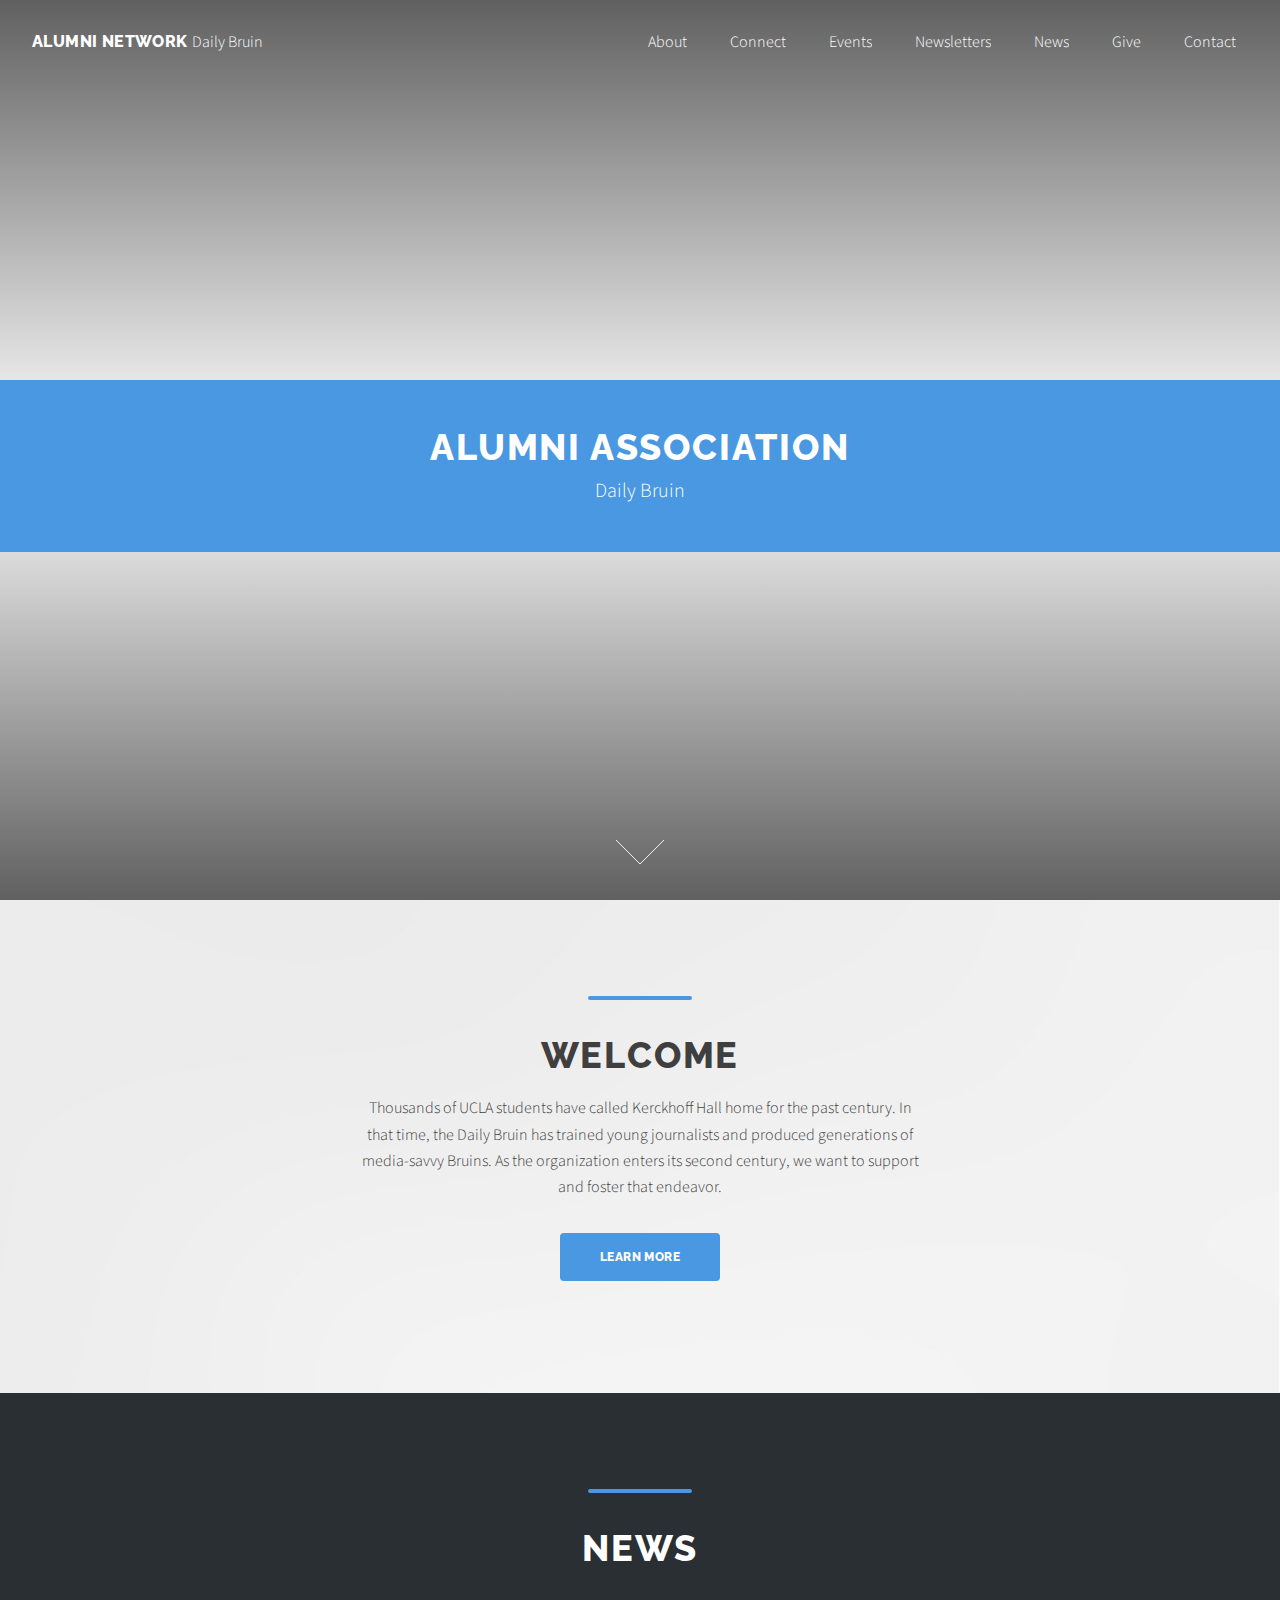
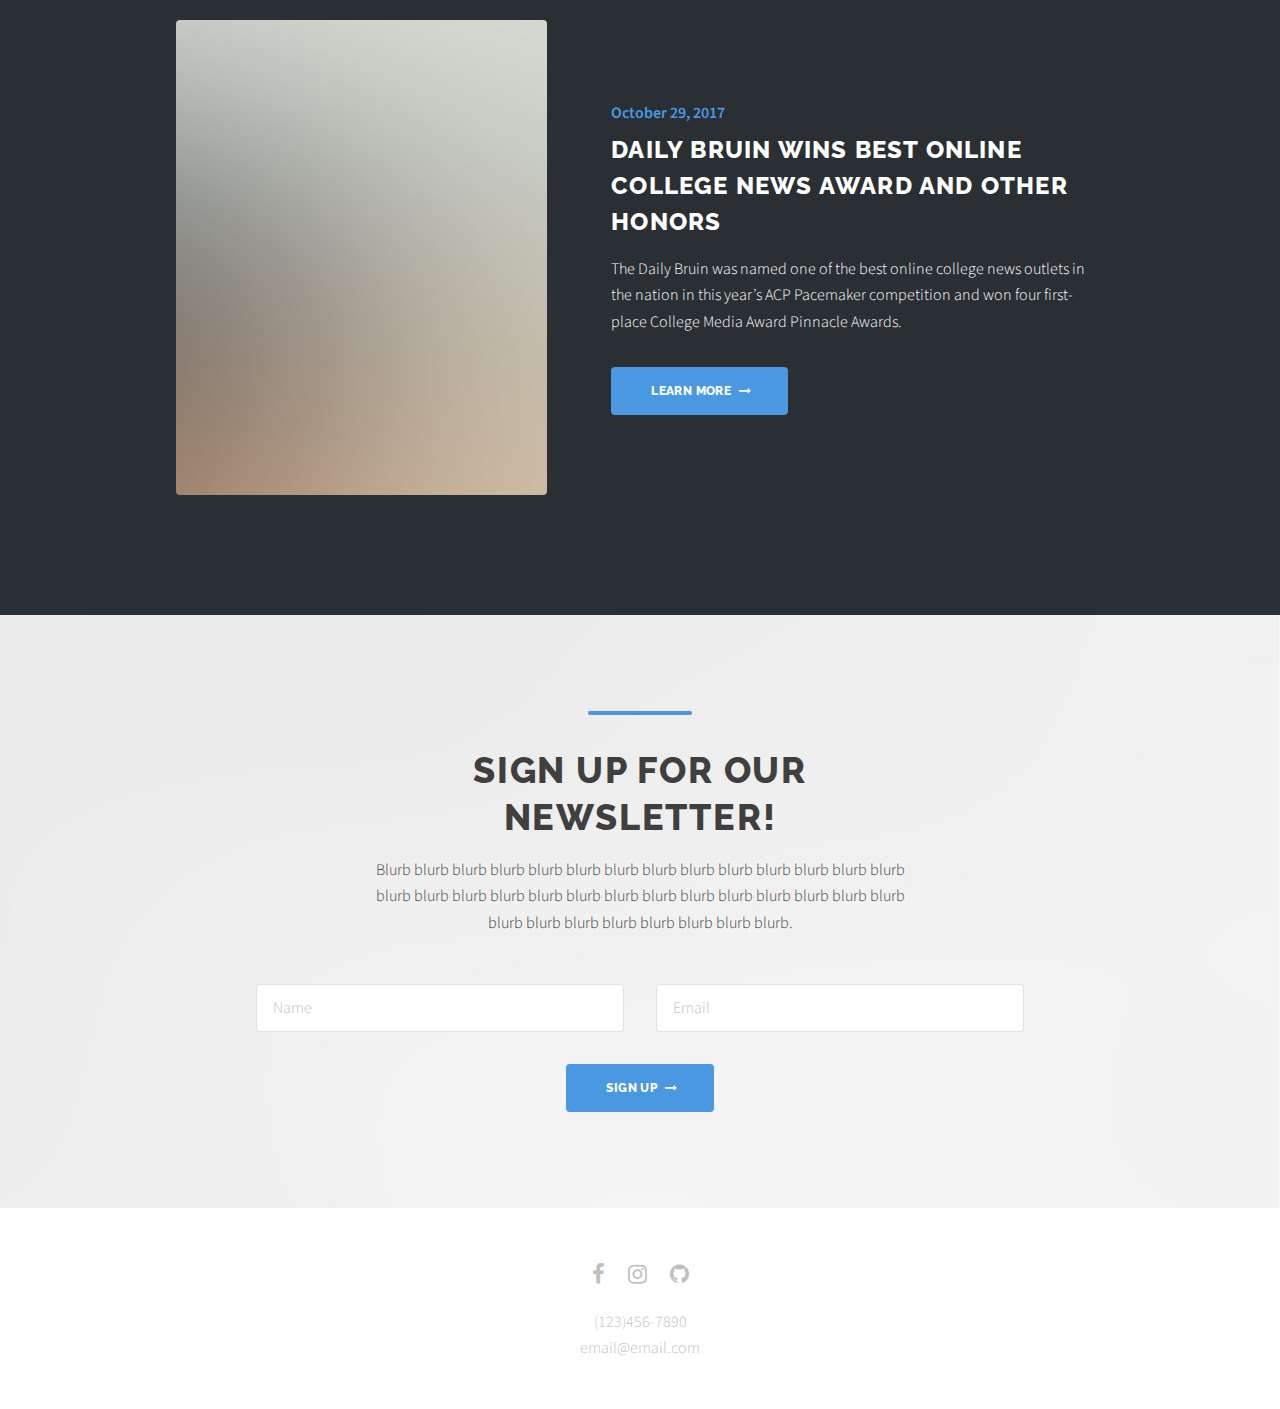
==== commit 9fb94537: "added text and photos" ====
--- a/index.html
+++ b/index.html
@@ -1,35 +1,52 @@
 <!DOCTYPE HTML>
 <html>
-	<head>
-		<title>Untitled</title>
-		<meta charset="utf-8" />
-		<meta name="viewport" content="width=device-width, initial-scale=1" />
-		<link rel="stylesheet" href="assets/css/main.css" />
-	</head>
-	<body>
-
-		<!-- Wrapper -->
-			<div id="wrapper">
-
-				<!-- Header -->
-					<header id="header" class="alt">
-
-						<!-- Logo -->
-							<div class="logo">
-								<a href="index.html"><strong>Alumni Association </strong>Daily Bruin</a>
-							</div>
-
-						<!-- Nav -->
-							<nav id="nav">
-								<ul>
-									<li><a href="about.html">About</a></li>
-									<li><a href="connect.html">Connect</a></li>
-									<li><a href="events.html">Events</a></li>
-									<li><a href="newsletters.html">Newsletters</a></li>
-									<li><a href="news.html">News</a></li>
-									<li><a href="give.html">Give</a></li>
-									<li><a href="contact.html">Contact</a></li>
-									<!-- <li>
+
+<head>
+	<title>Untitled</title>
+	<meta charset="utf-8" />
+	<meta name="viewport" content="width=device-width, initial-scale=1" />
+	<link rel="stylesheet" href="assets/css/main.css" />
+</head>
+
+<body>
+
+	<!-- Wrapper -->
+	<div id="wrapper">
+
+		<!-- Header -->
+		<header id="header" class="alt">
+
+			<!-- Logo -->
+			<div class="logo">
+				<a href="index.html">
+					<strong>Alumni Network </strong>Daily Bruin</a>
+			</div>
+
+			<!-- Nav -->
+			<nav id="nav">
+				<ul>
+					<li>
+						<a href="about.html">About</a>
+					</li>
+					<li>
+						<a href="connect.html">Connect</a>
+					</li>
+					<li>
+						<a href="events.html">Events</a>
+					</li>
+					<li>
+						<a href="newsletters.html">Newsletters</a>
+					</li>
+					<li>
+						<a href="news.html">News</a>
+					</li>
+					<li>
+						<a href="give.html">Give</a>
+					</li>
+					<li>
+						<a href="contact.html">Contact</a>
+					</li>
+					<!-- <li>
 										<a href="#" class="icon fa-angle-down">Dropdown</a>
 										<ul>
 											<li><a href="#">Option One</a></li>
@@ -46,42 +63,50 @@
 											</li>
 										</ul>
 									</li> -->
-								</ul>
-							</nav>
-
-					</header>
-
-				<!-- Banner -->
-					<section id="banner">
-						<div class="content">
-							<h1>Alumni Association</h1>
-							<p>Daily Bruin</p>
-						</div>
-						<a href="#first" class="more scrolly">Learn More</a>
-					</section>
-
-				<!-- Section -->
-					<section class="main alt" id="first">
-						<header>
-							<h2>Blurb</h2>
-							<p>Blurb blurb blurb blurb blurb blurb blurb blurb blurb blurb blurb blurb blurb blurb blurb blurb blurb blurb blurb blurb blurb blurb blurb blurb blurb blurb blurb blurb.</p>
-							<button href="">Learn more</button>
-						</header>
-						<div class="inner">
-							<article class="post style2">
-								<div class="content">
-									<header>
-										<span class="category">Alumni Spotlight</span>
-										<h3>Tanner Walters</h3>
-									</header>
-									<p>Blurb blurb blurb blurb blurb blurb blurb blurb blurb blurb blurb blurb blurb blurb blurb blurb blurb blurb blurb blurb blurb blurb blurb blurb blurb blurb blurb blurb blurb blurb blurb blurb blurb blurb blurb blurb.</p>
-									<ul class="actions">
-										<li><a href="#" class="button">News</a></li>
-									</ul>
-								</div>
-								<div class="image" data-position="center"><img src="images/pic05.jpg" alt="" /></div>
-							</article>
-							<!-- <article class="post style2 alt">
+				</ul>
+			</nav>
+
+		</header>
+
+		<!-- Banner -->
+		<section id="banner">
+			<div class="content">
+				<h1>Alumni Association</h1>
+				<p>Daily Bruin</p>
+			</div>
+			<a href="#first" class="more scrolly">Learn More</a>
+		</section>
+
+		<!-- Section -->
+		<section class="main alt" id="first">
+			<header>
+				<h2>Welcome</h2>
+				<p>Thousands of UCLA students have called Kerckhoff Hall home for the past century. In that time, the Daily Bruin has trained
+					young journalists and produced generations of media-savvy Bruins. As the organization enters its second century, we
+					want to support and foster that endeavor.
+				</p>
+				<button href="./about.html">Learn more</button>
+			</header>
+			<!-- <div class="inner">
+				<article class="post style2">
+					<div class="content">
+						<header>
+							<span class="category">Alumni Spotlight</span>
+							<h3>Tanner Walters</h3>
+						</header>
+						<p>Blurb blurb blurb blurb blurb blurb blurb blurb blurb blurb blurb blurb blurb blurb blurb blurb blurb blurb blurb blurb
+							blurb blurb blurb blurb blurb blurb blurb blurb blurb blurb blurb blurb blurb blurb blurb blurb.</p>
+						<ul class="actions">
+							<li>
+								<a href="#" class="button">News</a>
+							</li>
+						</ul>
+					</div>
+					<div class="image" data-position="center">
+						<img src="images/pic05.jpg" alt="" />
+					</div>
+				</article>
+				<article class="post style2 alt">
 								<div class="content">
 									<header>
 										<span class="category">Magna sed</span>
@@ -93,12 +118,12 @@
 									</ul>
 								</div>
 								<div class="image" data-position="center"><img src="images/pic06.jpg" alt="" /></div>
-							</article> -->
-						</div>
-					</section>
-
-				<!-- Section -->
-					<!-- <section class="main">
+							</article>
+			</div> -->
+		</section>
+
+		<!-- Section -->
+		<!-- <section class="main">
 						<header>
 							<h2>Mauris sed lorem</h2>
 							<p>Aenean ornare velit lacus varius enim ullamcorper proin aliquam facilisis ante sed etiam magna interdum congue. Sed consequat amet dolor magna consequat. Lorem ipsum dolor amet nullam sed etiam veroeros.</p>
@@ -129,102 +154,135 @@
 						</div>
 					</section> -->
 
-				<!-- Section -->
-					<section class="main accent2">
-						<header>
-							<h2>In the news...</h2>
-							<p>Blurb blurb blurb blurb blurb blurb blurb blurb blurb blurb blurb blurb blurb blurb blurb blurb blurb blurb blurb blurb blurb blurb blurb blurb blurb blurb blurb blurb blurb blurb blurb blurb blurb blurb blurb blurb.</p>
-						</header>
-						<div class="inner">
-							<article class="post alt">
-								<div class="content">
-									<header>
-										<span class="category">September 25</span>
-										<h3>UCLA to lower speed limit on all campus roadways</h3>
-									</header>
-									<p>Blurb blurb blurb blurb blurb blurb blurb blurb blurb blurb blurb blurb blurb blurb blurb blurb blurb blurb blurb blurb blurb blurb blurb blurb blurb blurb blurb blurb blurb blurb blurb blurb blurb blurb blurb blurb.</p>
-									<ul class="actions">
-										<li><a href="#" class="button next">Learn More</a></li>
-									</ul>
-								</div>
-								<div class="image" data-position="center"><img src="images/pic07.jpg" alt="" /></div>
-							</article>
-							<article class="post">
-								<div class="content">
-									<header>
-										<span class="category">September 27</span>
-										<h3>UCLA students, local residents argue over proposal to increase housing</h3>
-									</header>
-									<p>Integer mollis, nisl amet convallis, porttitor magna ullamcorper, amet egestas mauris. Ut magna finibus nisi nec sed lacinia. Nam maximus erat id euismod egestas. Pellentesque sapien ac quam. Lorem ipsum dolor sit nullam magna tempus. Lorem ipsum sit tempus amet feugiat.</p>
-									<ul class="actions">
-										<li><a href="#" class="button next">Learn More</a></li>
-									</ul>
-								</div>
-								<div class="image" data-position="center"><img src="images/pic08.jpg" alt="" /></div>
-							</article>
-							<article class="post alt">
-								<div class="content">
-									<header>
-										<span class="category">September 28</span>
-										<h3>Open house at botanical garden reveals new pavilion, future plans</h3>
-									</header>
-									<p>Integer mollis, nisl amet convallis, porttitor magna ullamcorper, amet egestas mauris. Ut magna finibus nisi nec sed lacinia. Nam maximus erat id euismod egestas. Pellentesque sapien ac quam. Lorem ipsum dolor sit nullam magna tempus. Lorem ipsum sit tempus amet feugiat.</p>
-									<ul class="actions">
-										<li><a href="#" class="button next">Learn More</a></li>
-									</ul>
-								</div>
-								<div class="image" data-position="center"><img src="images/pic09.jpg" alt="" /></div>
-							</article>
-						</div>
-					</section>
-
-				<!-- Section -->
-					<section class="main alt special">
-						<header>
-							<h2>Sign up for our newsletter!</h2>
-							<p>Blurb blurb blurb blurb blurb blurb blurb blurb blurb blurb blurb blurb blurb blurb blurb blurb blurb blurb blurb blurb blurb blurb blurb blurb blurb blurb blurb blurb blurb blurb blurb blurb blurb blurb blurb blurb.</p>
-						</header>
-						<div class="inner narrow">
-							<form action="#" method="post">
-								<div class="field half">
-									<input name="name" id="name" placeholder="Name" type="text" />
-								</div>
-								<div class="field half">
-									<input name="email" id="email" placeholder="Email" type="email" />
-								</div>
-								<ul class="actions">
-									<li><button class="button next" type="submit">Sign up</button></li>
-								</ul>
-							</form>
-						</div>
-					</section>
-
-				<!-- Footer -->
-					<footer id="footer">
-						<ul class="icons">
-							<!-- <li><a href="#" class="icon alt fa-twitter"><span class="label">Twitter</span></a></li> -->
-							<li><a href="#" class="icon alt fa-facebook"><span class="label">Facebook</span></a></li>
-							<li><a href="#" class="icon alt fa-instagram"><span class="label">Instagram</span></a></li>
-							<li><a href="#" class="icon alt fa-github"><span class="label">GitHub</span></a></li>
-							<!-- <li><a href="#" class="icon alt fa-phone"><span class="label">Phone</span></a></li> -->
-							<!-- <li><a href="#" class="icon alt fa-envelope-o"><span class="label">Email</span></a></li> -->
-						</ul>
-						<p class="copyright">
-							(123)456-7890<br>
-							email@email.com						
-						</p>
-					</footer>
-
-			</div>
-
-		<!-- Scripts -->
-			<script src="assets/js/jquery.min.js"></script>
-			<script src="assets/js/jquery.dropotron.min.js"></script>
-			<script src="assets/js/jquery.scrollex.min.js"></script>
-			<script src="assets/js/jquery.scrolly.min.js"></script>
-			<script src="assets/js/skel.min.js"></script>
-			<script src="assets/js/util.js"></script>
-			<script src="assets/js/main.js"></script>
-
-	</body>
+		<!-- Section -->
+		<section class="main accent2">
+			<header>
+				<h2>News</h2>
+				<p></p>
+			</header>
+			<div class="inner">
+				<article class="post alt">
+					<div class="content">
+						<header>
+							<span class="category">October 29, 2017</span>
+							<h3>Daily Bruin wins best online college news award and other honors</h3>
+						</header>
+						<p>The Daily Bruin was named one of the best online college news outlets in the nation in this year’s ACP Pacemaker competition
+							and won four first-place College Media Award Pinnacle Awards.</p>
+						<ul class="actions">
+							<li>
+								<a href="#" class="button next">Learn More</a>
+							</li>
+						</ul>
+					</div>
+					<div class="image" data-position="center">
+						<img src="images/pic07.jpg" alt="" />
+					</div>
+				</article>
+				<!-- <article class="post">
+					<div class="content">
+						<header>
+							<span class="category">September 27</span>
+							<h3>UCLA students, local residents argue over proposal to increase housing</h3>
+						</header>
+						<p>Integer mollis, nisl amet convallis, porttitor magna ullamcorper, amet egestas mauris. Ut magna finibus nisi nec sed
+							lacinia. Nam maximus erat id euismod egestas. Pellentesque sapien ac quam. Lorem ipsum dolor sit nullam magna tempus.
+							Lorem ipsum sit tempus amet feugiat.</p>
+						<ul class="actions">
+							<li>
+								<a href="#" class="button next">Learn More</a>
+							</li>
+						</ul>
+					</div>
+					<div class="image" data-position="center">
+						<img src="images/pic08.jpg" alt="" />
+					</div>
+				</article>
+				<article class="post alt">
+					<div class="content">
+						<header>
+							<span class="category">September 28</span>
+							<h3>Open house at botanical garden reveals new pavilion, future plans</h3>
+						</header>
+						<p>Integer mollis, nisl amet convallis, porttitor magna ullamcorper, amet egestas mauris. Ut magna finibus nisi nec sed
+							lacinia. Nam maximus erat id euismod egestas. Pellentesque sapien ac quam. Lorem ipsum dolor sit nullam magna tempus.
+							Lorem ipsum sit tempus amet feugiat.</p>
+						<ul class="actions">
+							<li>
+								<a href="#" class="button next">Learn More</a>
+							</li>
+						</ul>
+					</div>
+					<div class="image" data-position="center">
+						<img src="images/pic09.jpg" alt="" />
+					</div>
+				</article> -->
+			</div>
+		</section>
+
+		<!-- Section -->
+		<section class="main alt special">
+			<header>
+				<h2>Sign up for our newsletter!</h2>
+				<p>Blurb blurb blurb blurb blurb blurb blurb blurb blurb blurb blurb blurb blurb blurb blurb blurb blurb blurb blurb blurb
+					blurb blurb blurb blurb blurb blurb blurb blurb blurb blurb blurb blurb blurb blurb blurb blurb.</p>
+			</header>
+			<div class="inner narrow">
+				<form action="#" method="post">
+					<div class="field half">
+						<input name="name" id="name" placeholder="Name" type="text" />
+					</div>
+					<div class="field half">
+						<input name="email" id="email" placeholder="Email" type="email" />
+					</div>
+					<ul class="actions">
+						<li>
+							<button class="button next" type="submit">Sign up</button>
+						</li>
+					</ul>
+				</form>
+			</div>
+		</section>
+
+		<!-- Footer -->
+		<footer id="footer">
+			<ul class="icons">
+				<!-- <li><a href="#" class="icon alt fa-twitter"><span class="label">Twitter</span></a></li> -->
+				<li>
+					<a href="#" class="icon alt fa-facebook">
+						<span class="label">Facebook</span>
+					</a>
+				</li>
+				<li>
+					<a href="#" class="icon alt fa-instagram">
+						<span class="label">Instagram</span>
+					</a>
+				</li>
+				<li>
+					<a href="#" class="icon alt fa-github">
+						<span class="label">GitHub</span>
+					</a>
+				</li>
+				<!-- <li><a href="#" class="icon alt fa-phone"><span class="label">Phone</span></a></li> -->
+				<!-- <li><a href="#" class="icon alt fa-envelope-o"><span class="label">Email</span></a></li> -->
+			</ul>
+			<p class="copyright">
+				(123)456-7890
+				<br> email@email.com
+			</p>
+		</footer>
+
+	</div>
+
+	<!-- Scripts -->
+	<script src="assets/js/jquery.min.js"></script>
+	<script src="assets/js/jquery.dropotron.min.js"></script>
+	<script src="assets/js/jquery.scrollex.min.js"></script>
+	<script src="assets/js/jquery.scrolly.min.js"></script>
+	<script src="assets/js/skel.min.js"></script>
+	<script src="assets/js/util.js"></script>
+	<script src="assets/js/main.js"></script>
+
+</body>
+
 </html>--- a/assets/css/main.css
+++ b/assets/css/main.css
@@ -4084,7 +4084,7 @@
 		-webkit-justify-content: center;
 		-ms-justify-content: center;
 		justify-content: center;
-		background-image: url("../../images/banner.jpg");
+		background-image: url("../../images/seniors17.jpg");
 		background-size: cover;
 		background-attachment: fixed;
 		background-position: center;
